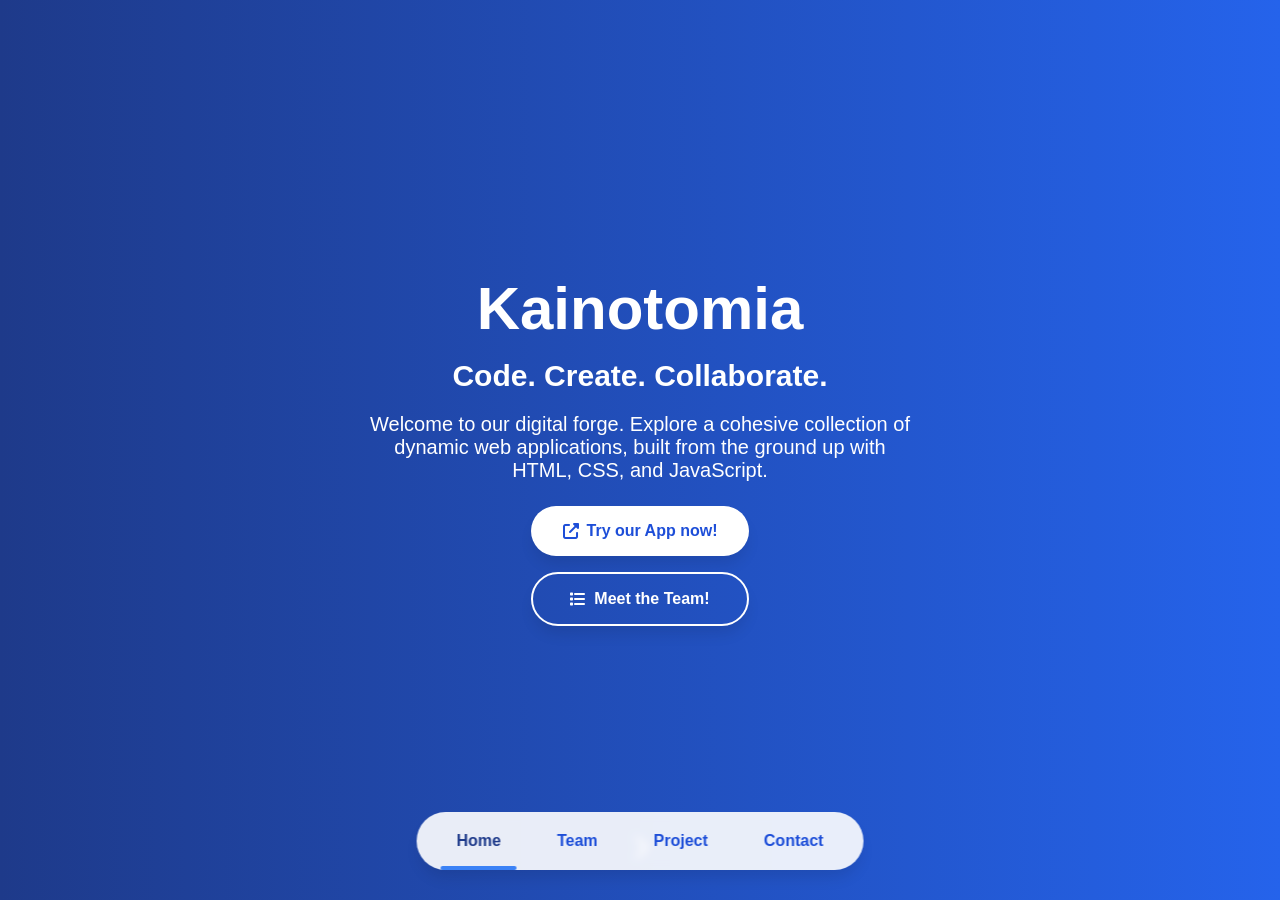
==== index.html @ b5220485 "Add files via upload" ====
<!DOCTYPE html>
<html lang="en">
<head>
  <meta charset="UTF-8">
  <meta name="viewport" content="width=device-width, initial-scale=1.0">
  <title>Currency Converter API - Team Portfolio</title>
  <link rel="stylesheet" href="https://cdnjs.cloudflare.com/ajax/libs/font-awesome/6.4.0/css/all.min.css">
  <link rel="stylesheet" href="style.css">
</head>
<body>
  <nav class="nav">
    <div class="nav-indicator"></div>
    <a href="#about" class="nav-link active">Home</a>
    <a href="#team" class="nav-link">Team</a>
    <a href="#features" class="nav-link">Project</a>
    <a href="#contact" class="nav-link">Contact</a>
  </nav>

  <!-- Horizontal Scroll Container -->
  <div class="horizontal-scroll">
    <!-- Section 1: About API -->
    <section id="about" class="section about-section">
      <div class="container fade-in">
        <h1 class="title">Kainotomia</h1>
        <p class="subtitle">Code. Create. Collaborate.</p>
        <p class="description">Welcome to our digital forge. Explore a cohesive collection of dynamic web applications, built from the ground up with HTML, CSS, and JavaScript.</p>
        <div class="button-group">
          <a href="https://your-api-link.com" target="_blank" class="btn btn-primary">
            <i class="fas fa-external-link-alt"></i> Try our App now!
          </a>
          <a href="#team" class="btn btn-secondary">
            <i class="fas fa-list"></i> Meet the Team!
          </a>
        </div>
      </div>
      <div class="scroll-indicator">
        <i class="fas fa-chevron-right"></i>
      </div>
    </section>

    <!-- Section 2: Team -->
    <section id="team" class="section team-section">
    <div class="container fade-in">
        <h2 class="section-title">Meet Our Team</h2>
        <div class="team-grid">
            <div class="team-card">
                <div class="card-header blue-gradient">
                    <img src="pic.png" alt="Lavieen Alvarez" class="member-photo">
                </div>
                <div class="card-content">
                    <h3 class="member-name">Lavieen Alvarez</h3>
                    <p class="member-role">Project Lead</p>
                    <p class="member-description">Oversaw project development and coordinated team tasks to ensure smooth workflow and timely delivery.</p>
                    <div class="social-links">
                        <a href="https://www.linkedin.com/in/lavieen-alvarez/" target="_blank" class="social-link"><i class="fab fa-linkedin"></i></a>
                        <a href="https://github.com/trbyte" target="_blank" class="social-link"><i class="fab fa-github"></i></a>
                        </div>
                </div>
            </div>

            <div class="team-card">
                <div class="card-header green-gradient">
                    <img src="pic2.png" alt="Alexia Sheen Cabase" class="member-photo">
                </div>
                <div class="card-content">
                    <h3 class="member-name">Alexia Sheen Cabase</h3>
                    <p class="member-role">Backend Developer</p>
                    <p class="member-description">Implemented the APP logic, currency exchange algorithms, and secure database integration.</p>
                    <div class="social-links">
                        <a href="https://www.linkedin.com/in/alexia-sheen-cabase-136a762b5" target="_blank" class="social-link"><i class="fab fa-linkedin"></i></a>
                        <a href="https://github.com/Lex0411" target="_blank" class="social-link"><i class="fab fa-github"></i></a>
                        </div>
                </div>
            </div>

            <div class="team-card">
                <div class="card-header purple-gradient">
                    <img src="valeroso.png" alt="Jesriel Valeroso" class="member-photo">
                </div>
                <div class="card-content">
                    <h3 class="member-name">Jesriel Valeroso</h3>
                    <p class="member-role">Frontend Developer</p>
                    <p class="member-description">Designed intuitive interfaces for seamless user interaction.</p>
                    <div class="social-links">
                        <a href="https://linkedin.com/in/jesriel-valeroso" target="_blank" class="social-link"><i class="fab fa-linkedin"></i></a>
                        <a href="https://github.com/jesriel-valeroso" target="_blank" class="social-link"><i class="fab fa-github"></i></a>
                        </div>
                </div>
            </div>

            <div class="team-card">
                <div class="card-header red-gradient">
                    <img src="pic3.png" alt="Rheciel Ann Berdon" class="member-photo">
                </div>
                <div class="card-content">
                    <h3 class="member-name">Rheciel Ann Berdon</h3>
                    <p class="member-role">Graphic Designer</p>
                    <p class="member-description">Developed design mockups, color schemes, and interface elements to guide the implementation of a cohesive and user-friendly website.</p>
                    <div class="social-links">
                        <a href="https://linkedin.com/in/rheciel-berdon" target="_blank" class="social-link"><i class="fab fa-linkedin"></i></a>
                        <a href="https://github.com/rheciel-berdon" target="_blank" class="social-link"><i class="fab fa-github"></i></a>
                        </div>
                </div>
            </div>
        </div>
    </div>
</section>

    <section id="features" class="section features-section">
      <div class="container fade-in">
        <h2 class="section-title">Project</h2>
        <p class="section-description">Powering your global transactions with precision and ease. Our converter integrates cutting-edge technology for accurate and reliable currency calculations.</p>
        
        <div class="features-grid">
          <div class="feature-card">
            <div class="feature-header">
              <div class="feature-icon blue-bg">
                <i class="fas fa-bolt"></i>
              </div>
              <h3 class="feature-title">Real-Time Exchange Rates</h3>
            </div>
            <p class="feature-description">The application retrieves up-to-date exchange rate data through a reliable public API.</p>
          </div>
          
          <div class="feature-card">
            <div class="feature-header">
              <div class="feature-icon green-bg">
                <i class="fas fa-globe"></i>
              </div>
              <h3 class="feature-title">Multi-Currency Support</h3>
            </div>
            <p class="feature-description">Users can convert between a wide range of international currencies.</p>
          </div>
          
          <div class="feature-card">
            <div class="feature-header">
              <div class="feature-icon purple-bg">
                <i class="fas fa-shield-alt"></i>
              </div>
              <h3 class="feature-title">Bidirectional Conversion</h3>
            </div>
            <p class="feature-description">Provides a convenient swap function to interchange the source and target currencies.</p>
          </div>
          
          <div class="feature-card">
            <div class="feature-header">
              <div class="feature-icon red-bg">
                <i class="fas fa-rocket"></i>
              </div>
              <h3 class="feature-title">Responsive Interface</h3>
            </div>
            <p class="feature-description">Ensures a seamless experience across different screen sizes and devices.</p>
          </div>
        </div>
        
        <div class="cta-section">
          <a href="https://your-api-link.com" class="btn btn-primary">
            <i class="fas fa-paper-plane"></i> Try our App!
          </a>
        </div>
      </div>
    </section>

    <section id="contact" class="section contact-section">
      <div class="container fade-in">
        <h2 class="section-title">Get in Touch</h2>
        <p class="section-description">For inquiries, collaborations, or further information about this project, please feel free to get in touch with us through the contact details provided below.</p>
        
        <div class="contact-grid">
          <div class="contact-card">
            <i class="fas fa-envelope"></i>
            <h3 class="contact-title">Email Us</h3>
            <p class="contact-info">kainotomia@gmail.com</p>
          </div>
          
          <div class="contact-card">
            <i class="fas fa-file-alt"></i>
            <h3 class="contact-title">Documentation</h3>
            <p class="contact-info">View Our Code on Github.</p>
          </div>
          
          <div class="contact-card">
            <i class="fas fa-comments"></i>
            <h3 class="contact-title">Support</h3>
            <p class="contact-info">24/7 developer support</p>
          </div>
        </div>
        
        <div class="button-group">
          <a href="mailto:team@currencyapi.com" class="btn btn-success">
            <i class="fas fa-envelope"></i> Contact Us
          </a>
          <a href="#about" class="btn btn-outline">
            <i class="fas fa-arrow-up"></i> Back to Home
          </a>
        </div>
        
        <div class="footer">
          <p>&copy; Built with HTML, CSS and JavaScript.</p>
        </div>
      </div>
    </section>
  </div>

  <script src="script.js"></script>
</body>
</html>
---- style.css ----
/* styles.css */
:root {
  --blue-50: #eff6ff;
  --blue-100: #dbeafe;
  --blue-500: #3b82f6;
  --blue-600: #2563eb;
  --blue-700: #1d4ed8;
  --blue-900: #1e3a8a;
  --green-500: #10b981;
  --green-600: #059669;
  --green-700: #047857;
  --purple-500: #8b5cf6;
  --purple-600: #7c3aed;
  --purple-700: #6d28d9;
  --red-500: #ef4444;
  --red-600: #dc2626;
  --red-700: #b91c1c;
  --gray-50: #f9fafb;
  --gray-100: #f3f4f6;
  --gray-200: #e5e7eb;
  --gray-600: #4b5563;
  --gray-700: #374151;
  --gray-800: #1f2937;
  --gray-900: #111827;
  --white: #ffffff;
}

* {
  margin: 0;
  padding: 0;
  box-sizing: border-box;
}

html {
  scroll-behavior: smooth;
}

body {
  font-family: 'Segoe UI', Tahoma, Geneva, Verdana, sans-serif;
  background-color: var(--gray-50);
  color: var(--gray-800);
  overflow: hidden;
}

/* Navigation */
.nav {
  position: fixed;
  left: 50%;
  top: auto;
  bottom: 30px;
  transform: translateX(-50%);
  background-color: rgba(255, 255, 255, 0.9);
  backdrop-filter: blur(4px);
  box-shadow: 0 10px 15px -3px rgba(0, 0, 0, 0.1);
  border-radius: 9999px;
  padding: 12px 24px;
  display: flex;
  justify-content: center;
  gap: 24px;
  z-index: 50;
}

.nav-indicator {
  position: absolute;
  bottom: 0;
  left: 0;
  height: 4px;
  background-color: var(--blue-500);
  transition: all 0.3s ease;
  border-radius: 2px;
}

.nav-link {
  color: var(--blue-700);
  font-weight: 600;
  text-decoration: none;
  padding: 8px 16px;
  position: relative;
  transition: color 0.3s;
}

.nav-link:hover {
  color: var(--blue-900);
}

.nav-link.active {
  color: var(--blue-900);
}

/* Horizontal Scroll Container */
.horizontal-scroll {
  width: 100vw;
  height: 100vh;
  overflow-x: auto;
  overflow-y: hidden;
  scroll-snap-type: x mandatory;
  display: flex;
  scrollbar-width: thin;
  scrollbar-color: var(--blue-500) var(--gray-100);
}

.horizontal-scroll::-webkit-scrollbar {
  height: 8px;
}

.horizontal-scroll::-webkit-scrollbar-track {
  background: var(--gray-100);
  border-radius: 10px;
}

.horizontal-scroll::-webkit-scrollbar-thumb {
  background: var(--blue-500);
  border-radius: 10px;
}

/* Sections */
.section {
  width: 100vw;
  height: 100vh;
  flex-shrink: 0;
  scroll-snap-align: start;
  display: flex;
  flex-direction: column;
  justify-content: center;
  align-items: center;
  padding: 40px;
  position: relative;
}

.container {
  max-width: 1200px;
  width: 100%;
}

/* About Section */
.about-section {
  background: linear-gradient(to right, var(--blue-900), var(--blue-600));
  color: var(--white);
  text-align: center;
}

.title {
  font-size: 3.75rem;
  font-weight: 700;
  margin-bottom: 1rem; 
}

.subtitle {
  font-size: 1.5rem;
  font-weight: 700;
  margin-bottom: 1.25rem; 
  max-width: none; 
}

.description {
  font-size: 1.25rem;
  margin-bottom: 1.5rem;
  max-width: none;
  margin-left: auto;
  margin-right: auto;
  max-width: 550px; 
}

.button-group {
  display: flex;
  flex-direction: column;
  gap: 16px;
  justify-content: center;
  margin-top: 0.625rem; 
}

.btn {
  display: inline-flex;
  align-items: center;
  justify-content: center;
  padding: 16px 32px;
  border-radius: 9999px;
  font-weight: 600;
  text-decoration: none;
  transition: all 0.3s;
  box-shadow: 0 10px 15px -3px rgba(0, 0, 0, 0.1);
}

.btn i {
  margin-right: 8px;
}

.btn-primary {
  background-color: var(--white);
  color: var(--blue-700);
}

.btn-primary:hover {
  background-color: var(--gray-100);
  box-shadow: 0 20px 25px -5px rgba(0, 0, 0, 0.1);
}

.btn-secondary {
  border: 2px solid var(--white);
  color: var(--white);
}

.btn-secondary:hover {
  background-color: var(--white);
  color: var(--blue-700);
}

.btn-success {
  background-color: var(--green-600);
  color: var(--white);
}

.btn-success:hover {
  background-color: var(--green-700);
  box-shadow: 0 20px 25px -5px rgba(0, 0, 0, 0.1);
}

.btn-outline {
  border: 2px solid var(--white);
  color: var(--white);
}

.btn-outline:hover {
  background-color: var(--white);
  color: var(--gray-900);
}

.scroll-indicator {
  position: absolute;
  bottom: 40px;
  left: 50%;
  transform: translateX(-50%);
  animation: bounce 2s infinite;
}

.scroll-indicator i {
  color: var(--white);
  font-size: 1.5rem;
}

@keyframes bounce {
  0%, 20%, 50%, 80%, 100% {
    transform: translateX(-50%) translateY(0);
  }
  40% {
    transform: translateX(-50%) translateY(-10px);
  }
  60% {
    transform: translateX(-50%) translateY(-5px);
  }
}

/* Team Section */
.team-section {
  background: linear-gradient(to bottom right, var(--gray-100), var(--gray-200));
}

.section-title {
  font-size: 2.25rem;
  font-weight: 700;
  text-align: center;
  margin-bottom: 48px;
}

.team-grid {
  display: grid;
  gap: 32px;
  /* CHANGE: Use a more flexible grid for small screens */
  grid-template-columns: repeat(auto-fit, minmax(280px, 1fr));
  justify-content: center; /* Center cards horizontally if they don't fill the space */
  max-width: 1200px; /* Optional: Constrain the grid width */
  margin-left: auto; /* Centers the team grid container */
  margin-right: auto; /* Centers the team grid container */
}

.team-card {
  background-color: var(--white);
  border-radius: 1rem;
  box-shadow: 0 10px 15px -3px rgba(0, 0, 0, 0.1);
  overflow: hidden;
  transition: all 0.3s;
  transform: translateY(0);
}

.team-card:hover {
  box-shadow: 0 25px 50px -12px rgba(0, 0, 0, 0.25);
  transform: translateY(-8px);
}

.card-header {
  height: 12rem;
  display: flex;
  align-items: center;
  justify-content: center;
}

.blue-gradient {
  background: linear-gradient(to right, var(--blue-500), var(--blue-700));
}

.green-gradient {
  background: linear-gradient(to right, var(--green-500), var(--green-700));
}

.purple-gradient {
  background: linear-gradient(to right, var(--purple-500), var(--purple-700));
}

.red-gradient {
  background: linear-gradient(to right, var(--red-500), var(--red-700));
}

.member-photo {
  width: 150px; 
  height: 150px;
  border-radius: 50%; 
  object-fit: cover; 
  border: 4px solid var(--white); 
}

.card-content {
  padding: 24px;
  /* START Change: Make card content a flex container */
  display: flex; 
  flex-direction: column;
  /* END Change */
}

.member-name {
  font-size: 1.25rem;
  font-weight: 700;
  margin-bottom: 4px;
}

.member-role {
  color: var(--blue-600);
  font-weight: 500;
  margin-bottom: 12px;
}

.member-description {
  color: var(--gray-600);
  margin-bottom: 16px;
}

.social-links {
  display: flex;
  gap: 12px;
  /* CHANGE: Push the links to the bottom of the content area */
  margin-top: auto; 
  padding-top: 16px; /* Add some space above the links */
  /* Remove old margin-top: 16px; */
  /* margin-top: 16px; */
}

.social-link {
  color: var(--blue-500);
  text-decoration: none;
  font-size: 1.125rem;
}

.social-link:hover {
  color: var(--blue-700);
}

.social-links .fa-github {
  color: var(--gray-700);
}

.social-links .fa-github:hover {
  color: var(--gray-900);
}

/* Ensure the LinkedIn icon uses the blue color */
.social-links .fa-linkedin {
  color: var(--blue-500);
}

.social-links .fa-linkedin:hover {
  color: var(--blue-700);
}

/* Features Section */
.features-section {
  background: linear-gradient(to bottom right, var(--gray-50), var(--blue-50));
}

#features .container {
    margin-top: -60px;
}

.section-description {
  font-size: 1.125rem;
  text-align: center;
  color: var(--gray-600);
  margin-bottom: 48px;
  max-width: 42rem;
  margin-left: auto;
  margin-right: auto;
}

.features-grid {
  display: grid;
  gap: 32px;
  grid-template-columns: repeat(1, 1fr);
}

.feature-card {
  background-color: var(--white);
  padding: 24px;
  border-radius: 1rem;
  box-shadow: 0 10px 15px -3px rgba(0, 0, 0, 0.1);
  transition: all 0.3s;
}

.feature-card:hover {
  box-shadow: 0 20px 25px -5px rgba(0, 0, 0, 0.1);
}

.feature-header {
  display: flex;
  align-items: center;
  margin-bottom: 16px;
}

.feature-icon {
  padding: 12px;
  border-radius: 9999px;
  margin-right: 16px;
}

.blue-bg {
  background-color: var(--blue-100);
}

.blue-bg i {
  color: var(--blue-600);
}

.green-bg {
  background-color: var(--green-100);
}

.green-bg i {
  color: var(--green-600);
}

.purple-bg {
  background-color: var(--purple-100);
}

.purple-bg i {
  color: var(--purple-600);
}

.red-bg {
  background-color: var(--red-100);
}

.red-bg i {
  color: var(--red-600);
}

.feature-title {
  font-size: 1.25rem;
  font-weight: 700;
}

.feature-description {
  color: var(--gray-600);
}

.cta-section {
  margin-top: 48px;
  text-align: center;
}

/* Contact Section */
.contact-section {
  background: linear-gradient(to right, var(--gray-900), var(--gray-700));
  color: var(--white);
  text-align: center;
}

.contact-grid {
  display: grid;
  gap: 32px;
  grid-template-columns: repeat(1, 1fr);
  margin-bottom: 48px;
}

.contact-card {
  background-color: rgba(255, 255, 255, 0.1);
  padding: 24px;
  border-radius: 1rem;
  backdrop-filter: blur(4px);
}

.contact-card i {
  font-size: 1.875rem;
  margin-bottom: 16px;
}

.contact-card:nth-child(1) i {
  color: var(--blue-400);
}

.contact-card:nth-child(2) i {
  color: var(--green-400);
}

.contact-card:nth-child(3) i {
  color: var(--purple-400);
}

.contact-title {
  font-size: 1.25rem;
  font-weight: 700;
  margin-bottom: 8px;
}

.contact-info {
  color: var(--blue-200);
}

.contact-card:nth-child(2) .contact-info {
  color: var(--green-200);
}

.contact-card:nth-child(3) .contact-info {
  color: var(--purple-200);
}

.footer {
  margin-top: 48px;
  padding-top: 24px;
  border-top: 1px solid var(--gray-600);
}

.footer p {
  color: var(--gray-400);
}

/* Fade-in animation */
.fade-in {
  opacity: 0;
  transform: translateY(20px);
  transition: opacity 0.6s ease, transform 0.6s ease;
}

.fade-in.visible {
  opacity: 1;
  transform: translateY(0);
}

/* Responsive Design */
  @media (min-width: 1024px) {
  .team-grid {
    grid-template-columns: repeat(4, 1fr);
  }
  .title {
    font-size: 3.75rem;
  }
  .subtitle {
    font-size: 1.875rem;
  }

  .features-grid {
    grid-template-columns: repeat(2, 1fr);
  }
  
  .contact-grid {
    grid-template-columns: repeat(3, 1fr);
  }
}

@media (min-width: 1024px) {

    .button-group {
        margin-left: auto;
        margin-right: auto;
        max-width: fit-content;
    }
}
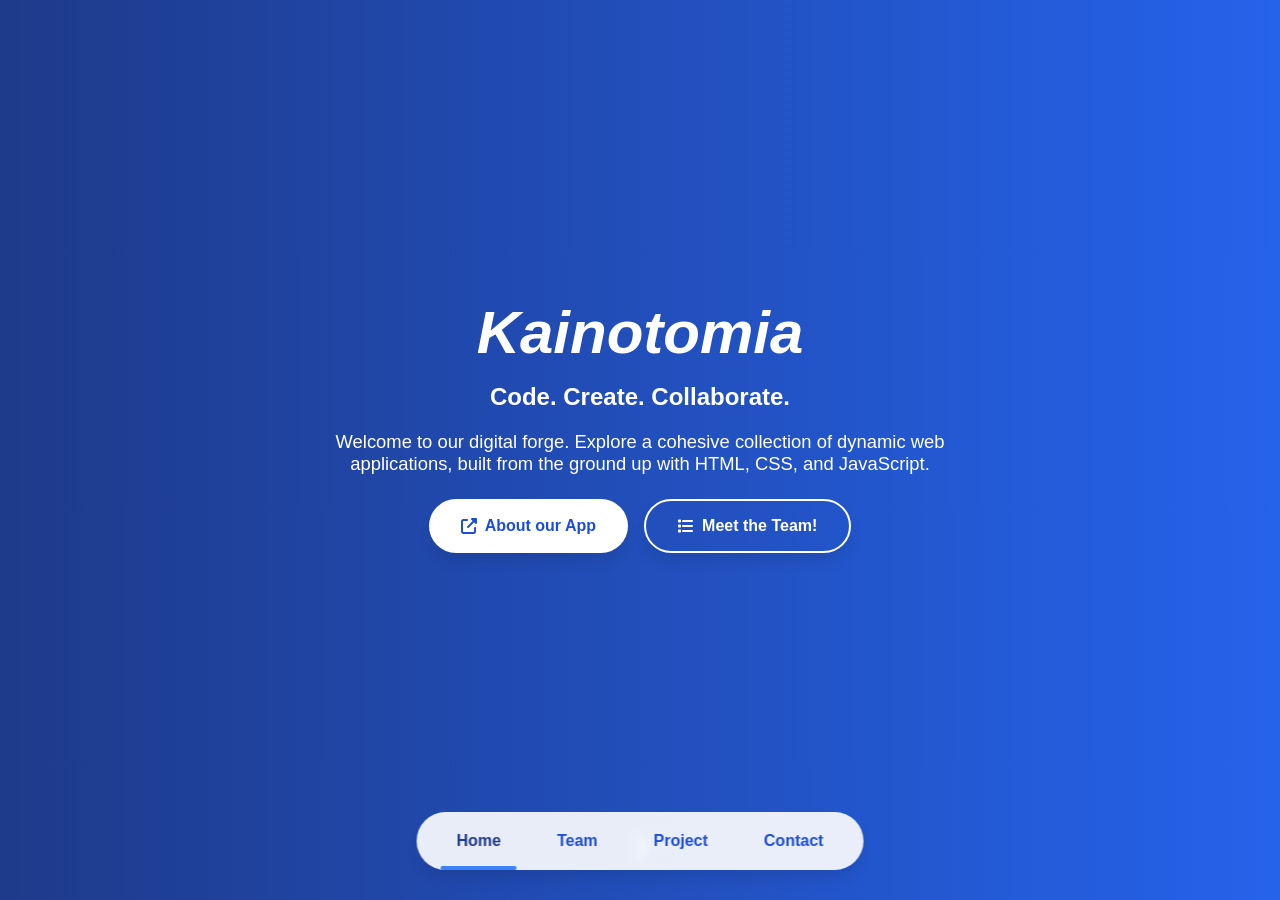
==== commit 22f1a6a1: "Rename portfolio.html to index.html for github page testing" ====
--- a/index.html
+++ b/index.html
@@ -1,207 +1,203 @@
-<!DOCTYPE html>
-<html lang="en">
-<head>
-  <meta charset="UTF-8">
-  <meta name="viewport" content="width=device-width, initial-scale=1.0">
-  <title>Currency Converter API - Team Portfolio</title>
-  <link rel="stylesheet" href="https://cdnjs.cloudflare.com/ajax/libs/font-awesome/6.4.0/css/all.min.css">
-  <link rel="stylesheet" href="style.css">
-</head>
-<body>
-  <nav class="nav">
-    <div class="nav-indicator"></div>
-    <a href="#about" class="nav-link active">Home</a>
-    <a href="#team" class="nav-link">Team</a>
-    <a href="#features" class="nav-link">Project</a>
-    <a href="#contact" class="nav-link">Contact</a>
-  </nav>
-
-  <!-- Horizontal Scroll Container -->
-  <div class="horizontal-scroll">
-    <!-- Section 1: About API -->
-    <section id="about" class="section about-section">
-      <div class="container fade-in">
-        <h1 class="title">Kainotomia</h1>
-        <p class="subtitle">Code. Create. Collaborate.</p>
-        <p class="description">Welcome to our digital forge. Explore a cohesive collection of dynamic web applications, built from the ground up with HTML, CSS, and JavaScript.</p>
-        <div class="button-group">
-          <a href="https://your-api-link.com" target="_blank" class="btn btn-primary">
-            <i class="fas fa-external-link-alt"></i> Try our App now!
-          </a>
-          <a href="#team" class="btn btn-secondary">
-            <i class="fas fa-list"></i> Meet the Team!
-          </a>
-        </div>
-      </div>
-      <div class="scroll-indicator">
-        <i class="fas fa-chevron-right"></i>
-      </div>
-    </section>
-
-    <!-- Section 2: Team -->
-    <section id="team" class="section team-section">
-    <div class="container fade-in">
-        <h2 class="section-title">Meet Our Team</h2>
-        <div class="team-grid">
-            <div class="team-card">
-                <div class="card-header blue-gradient">
-                    <img src="pic.png" alt="Lavieen Alvarez" class="member-photo">
-                </div>
-                <div class="card-content">
-                    <h3 class="member-name">Lavieen Alvarez</h3>
-                    <p class="member-role">Project Lead</p>
-                    <p class="member-description">Oversaw project development and coordinated team tasks to ensure smooth workflow and timely delivery.</p>
-                    <div class="social-links">
-                        <a href="https://www.linkedin.com/in/lavieen-alvarez/" target="_blank" class="social-link"><i class="fab fa-linkedin"></i></a>
-                        <a href="https://github.com/trbyte" target="_blank" class="social-link"><i class="fab fa-github"></i></a>
-                        </div>
-                </div>
-            </div>
-
-            <div class="team-card">
-                <div class="card-header green-gradient">
-                    <img src="pic2.png" alt="Alexia Sheen Cabase" class="member-photo">
-                </div>
-                <div class="card-content">
-                    <h3 class="member-name">Alexia Sheen Cabase</h3>
-                    <p class="member-role">Backend Developer</p>
-                    <p class="member-description">Implemented the APP logic, currency exchange algorithms, and secure database integration.</p>
-                    <div class="social-links">
-                        <a href="https://www.linkedin.com/in/alexia-sheen-cabase-136a762b5" target="_blank" class="social-link"><i class="fab fa-linkedin"></i></a>
-                        <a href="https://github.com/Lex0411" target="_blank" class="social-link"><i class="fab fa-github"></i></a>
-                        </div>
-                </div>
-            </div>
-
-            <div class="team-card">
-                <div class="card-header purple-gradient">
-                    <img src="valeroso.png" alt="Jesriel Valeroso" class="member-photo">
-                </div>
-                <div class="card-content">
-                    <h3 class="member-name">Jesriel Valeroso</h3>
-                    <p class="member-role">Frontend Developer</p>
-                    <p class="member-description">Designed intuitive interfaces for seamless user interaction.</p>
-                    <div class="social-links">
-                        <a href="https://linkedin.com/in/jesriel-valeroso" target="_blank" class="social-link"><i class="fab fa-linkedin"></i></a>
-                        <a href="https://github.com/jesriel-valeroso" target="_blank" class="social-link"><i class="fab fa-github"></i></a>
-                        </div>
-                </div>
-            </div>
-
-            <div class="team-card">
-                <div class="card-header red-gradient">
-                    <img src="pic3.png" alt="Rheciel Ann Berdon" class="member-photo">
-                </div>
-                <div class="card-content">
-                    <h3 class="member-name">Rheciel Ann Berdon</h3>
-                    <p class="member-role">Graphic Designer</p>
-                    <p class="member-description">Developed design mockups, color schemes, and interface elements to guide the implementation of a cohesive and user-friendly website.</p>
-                    <div class="social-links">
-                        <a href="https://linkedin.com/in/rheciel-berdon" target="_blank" class="social-link"><i class="fab fa-linkedin"></i></a>
-                        <a href="https://github.com/rheciel-berdon" target="_blank" class="social-link"><i class="fab fa-github"></i></a>
-                        </div>
-                </div>
-            </div>
-        </div>
-    </div>
-</section>
-
-    <section id="features" class="section features-section">
-      <div class="container fade-in">
-        <h2 class="section-title">Project</h2>
-        <p class="section-description">Powering your global transactions with precision and ease. Our converter integrates cutting-edge technology for accurate and reliable currency calculations.</p>
-        
-        <div class="features-grid">
-          <div class="feature-card">
-            <div class="feature-header">
-              <div class="feature-icon blue-bg">
-                <i class="fas fa-bolt"></i>
-              </div>
-              <h3 class="feature-title">Real-Time Exchange Rates</h3>
-            </div>
-            <p class="feature-description">The application retrieves up-to-date exchange rate data through a reliable public API.</p>
-          </div>
-          
-          <div class="feature-card">
-            <div class="feature-header">
-              <div class="feature-icon green-bg">
-                <i class="fas fa-globe"></i>
-              </div>
-              <h3 class="feature-title">Multi-Currency Support</h3>
-            </div>
-            <p class="feature-description">Users can convert between a wide range of international currencies.</p>
-          </div>
-          
-          <div class="feature-card">
-            <div class="feature-header">
-              <div class="feature-icon purple-bg">
-                <i class="fas fa-shield-alt"></i>
-              </div>
-              <h3 class="feature-title">Bidirectional Conversion</h3>
-            </div>
-            <p class="feature-description">Provides a convenient swap function to interchange the source and target currencies.</p>
-          </div>
-          
-          <div class="feature-card">
-            <div class="feature-header">
-              <div class="feature-icon red-bg">
-                <i class="fas fa-rocket"></i>
-              </div>
-              <h3 class="feature-title">Responsive Interface</h3>
-            </div>
-            <p class="feature-description">Ensures a seamless experience across different screen sizes and devices.</p>
-          </div>
-        </div>
-        
-        <div class="cta-section">
-          <a href="https://your-api-link.com" class="btn btn-primary">
-            <i class="fas fa-paper-plane"></i> Try our App!
-          </a>
-        </div>
-      </div>
-    </section>
-
-    <section id="contact" class="section contact-section">
-      <div class="container fade-in">
-        <h2 class="section-title">Get in Touch</h2>
-        <p class="section-description">For inquiries, collaborations, or further information about this project, please feel free to get in touch with us through the contact details provided below.</p>
-        
-        <div class="contact-grid">
-          <div class="contact-card">
-            <i class="fas fa-envelope"></i>
-            <h3 class="contact-title">Email Us</h3>
-            <p class="contact-info">kainotomia@gmail.com</p>
-          </div>
-          
-          <div class="contact-card">
-            <i class="fas fa-file-alt"></i>
-            <h3 class="contact-title">Documentation</h3>
-            <p class="contact-info">View Our Code on Github.</p>
-          </div>
-          
-          <div class="contact-card">
-            <i class="fas fa-comments"></i>
-            <h3 class="contact-title">Support</h3>
-            <p class="contact-info">24/7 developer support</p>
-          </div>
-        </div>
-        
-        <div class="button-group">
-          <a href="mailto:team@currencyapi.com" class="btn btn-success">
-            <i class="fas fa-envelope"></i> Contact Us
-          </a>
-          <a href="#about" class="btn btn-outline">
-            <i class="fas fa-arrow-up"></i> Back to Home
-          </a>
-        </div>
-        
-        <div class="footer">
-          <p>&copy; Built with HTML, CSS and JavaScript.</p>
-        </div>
-      </div>
-    </section>
-  </div>
-
-  <script src="script.js"></script>
-</body>
-</html>+<!DOCTYPE html>
+<html lang="en">
+<head>
+    <meta charset="UTF-8">
+    <meta name="viewport" content="width=device-width, initial-scale=1.0">
+    <title>Currency Converter API - Team Portfolio</title>
+    <link rel="stylesheet" href="https://cdnjs.cloudflare.com/ajax/libs/font-awesome/6.4.0/css/all.min.css">
+    <link rel="stylesheet" href="src/portfolio.css">
+    <script src="src/portfolio.js" defer></script>
+</head>
+<body>
+    <nav class="nav">
+      <div class="nav-indicator"></div>
+      <a href="#about" class="nav-link active">Home</a>
+      <a href="#team" class="nav-link">Team</a>
+      <a href="#features" class="nav-link">Project</a>
+      <a href="#contact" class="nav-link">Contact</a>
+    </nav>
+
+    <div class="horizontal-scroll">
+      <section id="about" class="section about-section">
+        <div class="container fade-in">
+          <h1 class="title"><i>Kainotomia</i></h1>
+          <p class="subtitle">Code. Create. Collaborate.</p>
+          <p class="description">Welcome to our digital forge. Explore a cohesive collection of dynamic web applications, built from the ground up with HTML, CSS, and JavaScript.</p>
+          <div class="button-group">
+            <a href="#features" class="btn btn-primary">
+              <i class="fas fa-external-link-alt"></i> About our App
+            </a>
+            <a href="#team" class="btn btn-secondary">
+              <i class="fas fa-list"></i> Meet the Team!
+            </a>
+          </div>
+        </div>
+        <div class="scroll-indicator">
+          <i class="fas fa-chevron-right"></i>
+        </div>
+      </section>
+
+      <section id="team" class="section team-section">
+        <div class="container fade-in">
+          <h2 class="section-title">Meet Our Team</h2>
+          <div class="team-grid">
+              <div class="team-card">
+                  <div class="card-header blue-gradient">
+                      <img src="assets/alvarez.jpg" alt="Lavieen Alvarez" class="member-photo">
+                  </div>
+                  <div class="card-content">
+                      <h3 class="member-name">Lavieen Alvarez</h3>
+                      <p class="member-role">Project Lead & UI Developer</p>
+                      <p class="member-description">Oversaw project development and coordinated team workflow to ensure timely delivery while designing intuitive user interfaces.</p>
+                      <div class="social-links">
+                          <a href="https://www.linkedin.com/in/lavieen-alvarez/" target="_blank" class="social-link"><i class="fab fa-linkedin"></i></a>
+                          <a href="https://github.com/trbyte" target="_blank" class="social-link"><i class="fab fa-github"></i></a>
+                          </div>
+                  </div>
+              </div>
+
+              <div class="team-card">
+                  <div class="card-header green-gradient">
+                      <img src="assets/cabase.jpg" alt="Alexia Sheen Cabase" class="member-photo">
+                  </div>
+                  <div class="card-content">
+                      <h3 class="member-name">Alexia Sheen Cabase</h3>
+                      <p class="member-role">Backend Developer</p>
+                      <p class="member-description">Implemented application logic, currency exchange algorithms, and secure database integration.</p>
+                      <div class="social-links">
+                          <a href="https://www.linkedin.com/in/alexia-sheen-cabase-136a762b5" target="_blank" class="social-link"><i class="fab fa-linkedin"></i></a>
+                          <a href="https://github.com/Lex0411" target="_blank" class="social-link"><i class="fab fa-github"></i></a>
+                          </div>
+                  </div>
+              </div>
+
+              <div class="team-card">
+                  <div class="card-header purple-gradient">
+                      <img src="assets/valeroso.png" alt="Jesriel Valeroso" class="member-photo">
+                  </div>
+                  <div class="card-content">
+                      <h3 class="member-name">Jesriel Valeroso</h3>
+                      <p class="member-role">Frontend Developer</p>
+                      <p class="member-description">Designed and developed intuitive interfaces for seamless user interaction and experience.</p>
+                      <div class="social-links">
+                          <a href="https://linkedin.com/in/jesriel-valeroso" target="_blank" class="social-link"><i class="fab fa-linkedin"></i></a>
+                          <a href="https://github.com/jesriel-valeroso" target="_blank" class="social-link"><i class="fab fa-github"></i></a>
+                          </div>
+                  </div>
+              </div>
+
+              <div class="team-card">
+                  <div class="card-header red-gradient">
+                      <img src="assets/berdon.jpg" alt="Rheciel Ann Berdon" class="member-photo">
+                  </div>
+                  <div class="card-content">
+                      <h3 class="member-name">Rheciel Ann Berdon</h3>
+                      <p class="member-role">QA Tester & Documentation</p>
+                      <p class="member-description">Responsible for project documentation, quality testing, and ensuring our application is user-ready.</p>
+                      <div class="social-links">
+                          <a href="https://linkedin.com/in/rheciel-berdon" target="_blank" class="social-link"><i class="fab fa-linkedin"></i></a>
+                          <a href="https://github.com/rheciel14" target="_blank" class="social-link"><i class="fab fa-github"></i></a>
+                          </div>
+                  </div>
+              </div>
+          </div>
+        </div>
+      </section>
+
+      <section id="features" class="section features-section">
+        <div class="container fade-in">
+          <h2 class="section-title">Project</h2>
+          <p class="section-description">Powering your global transactions with precision and ease. Our converter integrates cutting-edge technology for accurate and reliable currency calculations.</p>
+          
+          <div class="features-grid">
+            <div class="feature-card">
+              <div class="feature-header">
+                <div class="feature-icon blue-bg">
+                  <i class="fas fa-chart-line"></i>
+                </div>
+                <h3 class="feature-title">Real-Time Exchange Rates</h3>
+              </div>
+              <p class="feature-description">The application retrieves up-to-date exchange rate data through a reliable public API.</p>
+            </div>
+            
+            <div class="feature-card">
+              <div class="feature-header">
+                <div class="feature-icon green-bg">
+                  <i class="fas fa-coins"></i>
+                </div>
+                <h3 class="feature-title">Multi-Currency Support</h3>
+              </div>
+              <p class="feature-description">Users can convert between a wide range of international currencies.</p>
+            </div>
+            
+            <div class="feature-card">
+              <div class="feature-header">
+                <div class="feature-icon purple-bg">
+                  <i class="fas fa-exchange-alt"></i>
+                </div>
+                <h3 class="feature-title">Bidirectional Conversion</h3>
+              </div>
+              <p class="feature-description">Provides a convenient swap function to interchange the source and target currencies.</p>
+            </div>
+            
+            <div class="feature-card">
+              <div class="feature-header">
+                <div class="feature-icon red-bg">
+                  <i class="fas fa-mobile-alt"></i>
+                </div>
+                <h3 class="feature-title">Responsive Interface</h3>
+              </div>
+              <p class="feature-description">Ensures a seamless experience across different screen sizes and devices.</p>
+            </div>
+          </div>
+          
+          <div class="cta-section">
+            <a href="app.html" class="btn btn-primary">
+              <i class="fas fa-paper-plane"></i> Try our App!
+            </a>
+          </div>
+        </div>
+      </section>
+
+      <section id="contact" class="section contact-section">
+        <div class="container fade-in">
+          <h2 class="section-title">Get in Touch</h2>
+          <p class="section-description">For inquiries, collaborations, or further information about this project, please feel free to get in touch with us through the contact details provided below.</p>
+          
+          <div class="contact-grid">
+            <div class="contact-card">
+              <i class="fas fa-envelope"></i>
+              <h3 class="contact-title">Email Us</h3>
+              <p class="contact-info">kainotomia@gmail.com</p>
+            </div>
+            
+            <a href="https://github.com/trbyte/IT110-group-project" target="_blank" class="contact-card">
+              <i class="fas fa-file-alt"></i>
+              <h3 class="contact-title">Documentation</h3>
+              <p class="contact-info">View Our Code on Github.</p>
+            </a>
+            
+            <div class="contact-card">
+              <i class="fas fa-comments"></i>
+              <h3 class="contact-title">Support</h3>
+              <p class="contact-info">24/7 developer support</p>
+            </div>
+          </div>
+          
+          <div class="button-group">
+            <a href="mailto:kainotomia@gmail.com" class="btn btn-success">
+              <i class="fas fa-envelope"></i> Contact Us
+            </a>
+            <a href="#about" class="btn btn-outline">
+              <i class="fas fa-arrow-up"></i> Back to Home
+            </a>
+          </div>
+          
+          <div class="footer">
+            <p>&copy; Built with HTML, CSS and JavaScript.</p>
+          </div>
+        </div>
+      </section>
+    </div>
+</body>
+</html>
--- a/src/portfolio.css
+++ b/src/portfolio.css
@@ -0,0 +1,609 @@
+:root {
+  --blue-100: #dbeafe;
+  --blue-500: #3b82f6;
+  --blue-600: #2563eb;
+  --blue-700: #1d4ed8;
+  --blue-900: #1e3a8a;
+  --green-100: #dcfce7;
+  --green-500: #10b981;
+  --green-600: #059669;
+  --green-700: #047857;
+  --purple-100: #f3e8ff;
+  --purple-500: #8b5cf6;
+  --purple-600: #7c3aed;
+  --purple-700: #6d28d9;
+  --red-100: #fee2e2;
+  --red-500: #ef4444;
+  --red-600: #dc2626;
+  --red-700: #b91c1c;
+  --gray-50: #f9fafb;
+  --gray-100: #f3f4f6;
+  --gray-200: #e5e7eb;
+  --gray-600: #4b5563;
+  --gray-700: #374151;
+  --gray-800: #1f2937;
+  --gray-900: #111827;
+  --white: #ffffff;
+}
+
+* {
+  margin: 0;
+  padding: 0;
+  box-sizing: border-box;
+}
+
+html {
+  scroll-behavior: smooth;
+}
+
+body {
+  font-family: 'Segoe UI', Tahoma, Geneva, Verdana, sans-serif;
+  background-color: var(--gray-50);
+  color: var(--gray-800);
+  overflow: hidden;
+}
+
+/* Navigation */
+.nav {
+  position: fixed;
+  left: 50%;
+  top: auto;
+  bottom: 30px;
+  transform: translateX(-50%);
+  background-color: rgba(255, 255, 255, 0.9);
+  backdrop-filter: blur(4px);
+  box-shadow: 0 10px 15px -3px rgba(0, 0, 0, 0.1);
+  border-radius: 9999px;
+  padding: 12px 24px;
+  display: flex;
+  justify-content: center;
+  gap: 24px;
+  z-index: 50;
+}
+
+.nav-indicator {
+  position: absolute;
+  bottom: 0;
+  left: 0;
+  height: 4px;
+  background-color: var(--blue-500);
+  transition: all 0.3s ease;
+  border-radius: 2px;
+}
+
+.nav-link {
+  color: var(--blue-700);
+  font-weight: 600;
+  text-decoration: none;
+  padding: 8px 16px;
+  position: relative;
+  transition: color 0.3s;
+}
+
+.nav-link:hover {
+  color: var(--blue-900);
+}
+
+.nav-link.active {
+  color: var(--blue-900);
+}
+
+/* Horizontal Scroll Container */
+.horizontal-scroll {
+  width: 100vw;
+  height: 100vh;
+  overflow-x: auto;
+  overflow-y: hidden;
+  scroll-snap-type: x mandatory;
+  display: flex;
+  scrollbar-width: thin;
+  scrollbar-color: var(--blue-500) var(--gray-100);
+}
+
+.horizontal-scroll::-webkit-scrollbar {
+  height: 8px;
+}
+
+.horizontal-scroll::-webkit-scrollbar-track {
+  background: var(--gray-100);
+  border-radius: 10px;
+}
+
+.horizontal-scroll::-webkit-scrollbar-thumb {
+  background: var(--blue-500);
+  border-radius: 10px;
+}
+
+/* Sections */
+.section {
+  width: 100vw;
+  height: 100vh;
+  flex-shrink: 0;
+  scroll-snap-align: start;
+  display: flex;
+  flex-direction: column;
+  justify-content: center;
+  align-items: center;
+  padding: 40px;
+  position: relative;
+}
+
+.container {
+  max-width: 1200px;
+  width: 100%;
+}
+
+/* About Section */
+.about-section {
+  background: linear-gradient(to right, var(--blue-900), var(--blue-600));
+  color: var(--white);
+  text-align: center;
+}
+
+.about-section .container { 
+  margin-top: -50px;
+}
+
+.title {
+  font-size: 3.75rem;
+  font-weight: 700;
+  margin-bottom: 1rem; 
+}
+
+.subtitle {
+  font-size: 1.30rem;
+  font-weight: 700;
+  margin-bottom: 1.25rem; 
+}
+
+.description {
+  font-size: 1.15rem;
+  margin-bottom: 1.5rem;
+  max-width: 700px;
+  margin-left: auto;
+  margin-right: auto;
+}
+
+.button-group {
+  display: flex;
+  flex-direction: row;
+  gap: 16px;
+  justify-content: center;
+  margin-top: 0.625rem; 
+}
+
+.btn {
+  display: inline-flex;
+  align-items: center;
+  justify-content: center;
+  padding: 16px 32px;
+  border-radius: 9999px;
+  font-weight: 600;
+  text-decoration: none;
+  transition: all 0.3s;
+  box-shadow: 0 10px 15px -3px rgba(0, 0, 0, 0.1);
+}
+
+.btn i {
+  margin-right: 8px;
+}
+
+.btn-primary {
+  background-color: var(--white);
+  color: var(--blue-700);
+}
+
+.btn-primary:hover {
+  background-color: var(--gray-100);
+  box-shadow: 0 20px 25px -5px rgba(0, 0, 0, 0.1);
+}
+
+.btn-secondary {
+  border: 2px solid var(--white);
+  color: var(--white);
+}
+
+.btn-secondary:hover {
+  background-color: var(--white);
+  color: var(--blue-700);
+}
+
+.btn-success {
+  background-color: var(--green-600);
+  color: var(--white);
+}
+
+.btn-success:hover {
+  background-color: var(--green-700);
+  box-shadow: 0 20px 25px -5px rgba(0, 0, 0, 0.1);
+}
+
+.btn-outline {
+  border: 2px solid var(--white);
+  color: var(--white);
+}
+
+.btn-outline:hover {
+  background-color: var(--white);
+  color: var(--gray-900);
+}
+
+.scroll-indicator {
+  position: absolute;
+  bottom: 40px;
+  left: 50%;
+  transform: translateX(-50%);
+  animation: bounce 2s infinite;
+}
+
+.scroll-indicator i {
+  color: var(--white);
+  font-size: 1.5rem;
+}
+
+@keyframes bounce {
+  0%, 20%, 50%, 80%, 100% {
+    transform: translateX(-50%) translateY(0);
+  }
+  40% {
+    transform: translateX(-50%) translateY(-10px);
+  }
+  60% {
+    transform: translateX(-50%) translateY(-5px);
+  }
+}
+
+/* Team Section */
+.team-section {
+  background: linear-gradient(to bottom right, var(--gray-100), var(--gray-200));
+}
+
+.team-section .container {
+  margin-top: -50px;
+}
+
+.section-title {
+  font-size: 2.25rem;
+  font-weight: 700;
+  text-align: center;
+  margin-bottom: 24px;
+}
+
+.team-grid {
+  display: grid;
+  gap: 32px;
+  grid-template-columns: repeat(auto-fit, minmax(280px, 1fr));
+  margin-top: 40px;
+}
+
+.team-card {
+  background-color: var(--white);
+  border-radius: 1rem;
+  box-shadow: 0 10px 15px -3px rgba(0, 0, 0, 0.1);
+  overflow: hidden;
+  transition: all 0.3s;
+  transform: translateY(0);
+  display: flex;
+  flex-direction: column;
+  height: 100%;
+}
+
+.team-card:hover {
+  box-shadow: 0 25px 50px -12px rgba(0, 0, 0, 0.25);
+  transform: translateY(-8px);
+}
+
+.card-header {
+  height: 12rem;
+  display: flex;
+  align-items: center;
+  justify-content: center;
+}
+
+.blue-gradient {
+  background: linear-gradient(to right, var(--blue-500), var(--blue-700));
+}
+
+.green-gradient {
+  background: linear-gradient(to right, var(--green-500), var(--green-700));
+}
+
+.purple-gradient {
+  background: linear-gradient(to right, var(--purple-500), var(--purple-700));
+}
+
+.red-gradient {
+  background: linear-gradient(to right, var(--red-500), var(--red-700));
+}
+
+.member-photo {
+  width: 150px; 
+  height: 150px;
+  border-radius: 50%; 
+  object-fit: cover; 
+  border: 4px solid var(--white); 
+}
+
+.card-content {
+  padding: 24px;
+  display: flex; 
+  flex-direction: column;
+  flex-grow: 1;
+}
+
+.member-name {
+  font-size: 1.25rem;
+  font-weight: 700;
+  margin-bottom: 4px;
+}
+
+.member-role {
+  color: var(--blue-600);
+  font-weight: 500;
+  margin-bottom: 12px;
+}
+
+.member-description {
+  color: var(--gray-600);
+  margin-bottom: 16px;
+  flex-grow: 1;
+  min-height: 4.5rem;
+}
+
+.social-links {
+  display: flex;
+  gap: 12px;
+  margin-top: auto; 
+  padding-top: 16px; 
+}
+
+.social-link {
+  color: var(--blue-500);
+  text-decoration: none;
+  font-size: 1.125rem;
+}
+
+.social-link:hover {
+  color: var(--blue-700);
+}
+
+.social-links .fa-github {
+  color: var(--gray-700);
+}
+
+.social-links .fa-github:hover {
+  color: var(--gray-900);
+}
+
+.social-links .fa-linkedin {
+  color: var(--blue-500);
+}
+
+.social-links .fa-linkedin:hover {
+  color: var(--blue-700);
+}
+
+/* Features Section */
+.features-section {
+  background: linear-gradient(to bottom right, var(--gray-50), var(--blue-50));
+}
+
+#features .container {
+    margin-top: -40px;
+}
+
+.section-description {
+  font-size: 1.125rem;
+  text-align: center;
+  color: var(--gray-500);
+  margin-bottom: 50px;
+  max-width: 42rem;
+  margin-left: auto;
+  margin-right: auto;
+}
+
+.features-grid {
+  display: grid;
+  gap: 32px;
+  grid-template-columns: repeat(1, 1fr);
+}
+
+.feature-card {
+  background-color: var(--white);
+  padding: 16px;
+  border-radius: 1rem;
+  box-shadow: 0 10px 15px -3px rgba(0, 0, 0, 0.1);
+  transition: all 0.3s;
+}
+
+.feature-card:hover {
+  box-shadow: 0 20px 25px -5px rgba(0, 0, 0, 0.1);
+}
+
+.feature-header {
+  display: flex;
+  align-items: center;
+  margin-bottom: 12px;
+}
+
+.feature-icon {
+  padding: 12px;
+  border-radius: 9999px;
+  margin-right: 16px;
+}
+
+.blue-bg {
+  background-color: var(--blue-100);
+}
+
+.blue-bg i {
+  color: var(--blue-600);
+}
+
+.green-bg {
+  background-color: var(--green-100);
+}
+
+.green-bg i {
+  color: var(--green-600);
+}
+
+.purple-bg {
+  background-color: var(--purple-100);
+}
+
+.purple-bg i {
+  color: var(--purple-600);
+}
+
+.red-bg {
+  background-color: var(--red-100);
+}
+
+.red-bg i {
+  color: var(--red-600);
+}
+
+.feature-title {
+  font-size: 1.25rem;
+  font-weight: 700;
+}
+
+.feature-description {
+  color: var(--gray-600);
+}
+
+.cta-section {
+  margin-top: 50px;
+  text-align: center;
+}
+
+.cta-section .btn-primary {
+  padding: 18px 40px;
+  font-size: 1.2rem;
+  background: linear-gradient(135deg, var(--blue-500), var(--blue-700));
+  color: var(--white);
+  border: none;
+  box-shadow: 0 8px 20px rgba(59, 130, 246, 0.3);
+  transition: all 0.3s ease;
+  font-weight: 700;
+}
+
+.cta-section .btn-primary:hover {
+  transform: translateY(-3px);
+  box-shadow: 0 12px 25px rgba(59, 130, 246, 0.4);
+  background: linear-gradient(135deg, var(--blue-600), var(--blue-700));
+}
+
+/* Contact Section */
+.contact-section {
+  background: linear-gradient(to right, var(--gray-900), var(--gray-700));
+  color: var(--white);
+  text-align: center;
+}
+
+.contact-section .container {
+  margin-top: -30px;
+}
+
+.contact-grid {
+  display: grid;
+  gap: 32px;
+  grid-template-columns: repeat(1, 1fr);
+  margin-bottom: 48px;
+}
+
+.contact-card {
+  background-color: rgba(255, 255, 255, 0.1);
+  padding: 24px;
+  border-radius: 1rem;
+  backdrop-filter: blur(4px);
+  text-decoration: none;
+  color: inherit;
+  transition: all 0.3s ease;
+  display: block;
+}
+
+.contact-card:hover {
+  background-color: rgba(255, 255, 255, 0.2);
+  transform: translateY(-2px);
+  box-shadow: 0 10px 25px -5px rgba(0, 0, 0, 0.2);
+}
+
+.contact-card i {
+  font-size: 1.875rem;
+  margin-bottom: 16px;
+}
+
+.contact-card:nth-child(1) i {
+  color: var(--blue-500);
+}
+
+.contact-card:nth-child(2) i {
+  color: var(--green-500);
+}
+
+.contact-card:nth-child(3) i {
+  color: var(--purple-500);
+}
+
+.contact-title {
+  font-size: 1.25rem;
+  font-weight: 700;
+  margin-bottom: 8px;
+}
+
+.contact-info {
+  color: var(--gray-200);
+}
+
+.footer {
+  margin-top: 120px;
+  padding-top: 24px;
+  border-top: 1px solid var(--gray-600);
+}
+
+.footer p {
+  color: var(--gray-400);
+}
+
+/* Fade-in animation */
+.fade-in {
+  opacity: 0;
+  transform: translateY(20px);
+  transition: opacity 0.6s ease, transform 0.6s ease;
+}
+
+.fade-in.visible {
+  opacity: 1;
+  transform: translateY(0);
+}
+
+/* Responsive Design */
+@media (min-width: 1024px) {
+  .team-grid {
+    grid-template-columns: repeat(4, 1fr);
+  }
+  
+  .title {
+    font-size: 3.75rem;
+  }
+  
+  .subtitle {
+    font-size: 1.5em;
+  }
+
+  .features-grid {
+    grid-template-columns: repeat(2, 1fr);
+  }
+  
+  .contact-grid {
+    grid-template-columns: repeat(3, 1fr);
+  }
+
+  .button-group {
+    margin-left: auto;
+    margin-right: auto;
+    max-width: fit-content;
+  }
+}
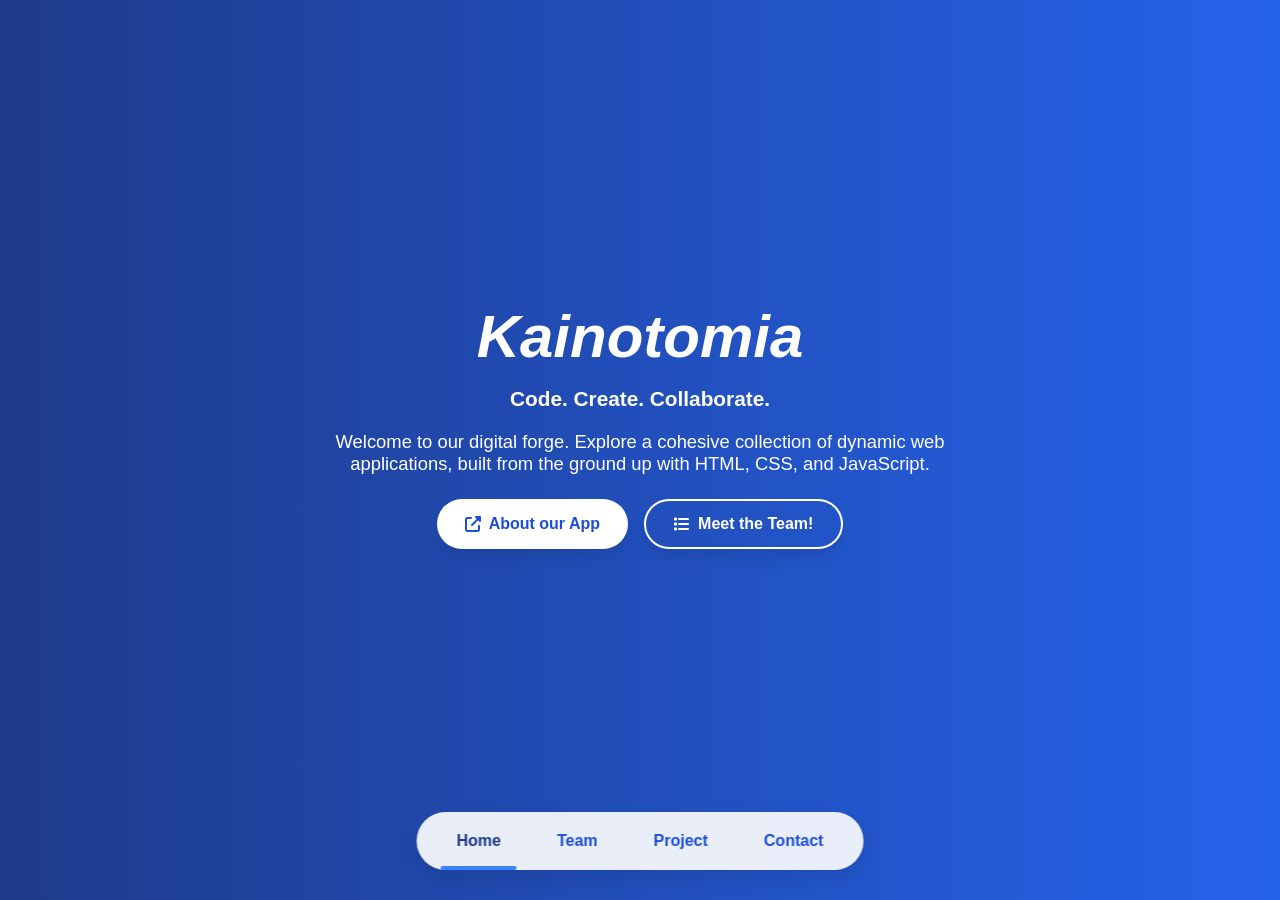
==== commit 44537c2a: "page responsiveness" ====
--- a/index.html
+++ b/index.html
@@ -3,201 +3,250 @@
 <head>
     <meta charset="UTF-8">
     <meta name="viewport" content="width=device-width, initial-scale=1.0">
-    <title>Currency Converter API - Team Portfolio</title>
-    <link rel="stylesheet" href="https://cdnjs.cloudflare.com/ajax/libs/font-awesome/6.4.0/css/all.min.css">
     <link rel="stylesheet" href="src/portfolio.css">
+    <link rel="stylesheet"href="https://cdnjs.cloudflare.com/ajax/libs/font-awesome/6.4.0/css/all.min.css" />
     <script src="src/portfolio.js" defer></script>
+    <title>Group 4 Project</title>
 </head>
 <body>
-    <nav class="nav">
-      <div class="nav-indicator"></div>
-      <a href="#about" class="nav-link active">Home</a>
-      <a href="#team" class="nav-link">Team</a>
-      <a href="#features" class="nav-link">Project</a>
-      <a href="#contact" class="nav-link">Contact</a>
+    <!-- Navigation -->
+    <nav class="nav" role="navigation" aria-label="Main navigation">
+        <div class="nav-indicator" aria-hidden="true"></div>
+        <a href="#about" class="nav-link active">Home</a>
+        <a href="#team" class="nav-link">Team</a>
+        <a href="#project" class="nav-link">Project</a>
+        <a href="#contact" class="nav-link">Contact</a>
     </nav>
 
-    <div class="horizontal-scroll">
-      <section id="about" class="section about-section">
+    <main class="horizontal-scroll" role="main">
+        
+        <!-- Hero Section -->
+        <section id="about" class="section about-section" aria-labelledby="home-heading">
         <div class="container fade-in">
-          <h1 class="title"><i>Kainotomia</i></h1>
-          <p class="subtitle">Code. Create. Collaborate.</p>
-          <p class="description">Welcome to our digital forge. Explore a cohesive collection of dynamic web applications, built from the ground up with HTML, CSS, and JavaScript.</p>
-          <div class="button-group">
-            <a href="#features" class="btn btn-primary">
-              <i class="fas fa-external-link-alt"></i> About our App
+            <h1 id="home-heading" class="title"><i>Kainotomia</i></h1>
+            <p class="subtitle">Code. Create. Collaborate.</p>
+
+            <p class="description">
+            Welcome to our digital forge. Explore a cohesive collection of dynamic web applications, built from the ground up with HTML, CSS, and JavaScript.
+            </p>
+
+            <div class="button-group" role="group" aria-label="Primary actions">
+            <a href="#project" class="btn btn-primary">
+                <i class="fas fa-external-link-alt" aria-hidden="true"></i>
+                <span>About our App</span>
             </a>
+
             <a href="#team" class="btn btn-secondary">
-              <i class="fas fa-list"></i> Meet the Team!
+                <i class="fas fa-list" aria-hidden="true"></i>
+                <span>Meet the Team!</span>
             </a>
-          </div>
+            </div>
         </div>
-        <div class="scroll-indicator">
-          <i class="fas fa-chevron-right"></i>
-        </div>
-      </section>
-
-      <section id="team" class="section team-section">
-        <div class="container fade-in">
-          <h2 class="section-title">Meet Our Team</h2>
-          <div class="team-grid">
-              <div class="team-card">
-                  <div class="card-header blue-gradient">
-                      <img src="assets/alvarez.jpg" alt="Lavieen Alvarez" class="member-photo">
-                  </div>
-                  <div class="card-content">
-                      <h3 class="member-name">Lavieen Alvarez</h3>
-                      <p class="member-role">Project Lead & UI Developer</p>
-                      <p class="member-description">Oversaw project development and coordinated team workflow to ensure timely delivery while designing intuitive user interfaces.</p>
-                      <div class="social-links">
-                          <a href="https://www.linkedin.com/in/lavieen-alvarez/" target="_blank" class="social-link"><i class="fab fa-linkedin"></i></a>
-                          <a href="https://github.com/trbyte" target="_blank" class="social-link"><i class="fab fa-github"></i></a>
-                          </div>
-                  </div>
-              </div>
-
-              <div class="team-card">
-                  <div class="card-header green-gradient">
-                      <img src="assets/cabase.jpg" alt="Alexia Sheen Cabase" class="member-photo">
-                  </div>
-                  <div class="card-content">
-                      <h3 class="member-name">Alexia Sheen Cabase</h3>
-                      <p class="member-role">Backend Developer</p>
-                      <p class="member-description">Implemented application logic, currency exchange algorithms, and secure database integration.</p>
-                      <div class="social-links">
-                          <a href="https://www.linkedin.com/in/alexia-sheen-cabase-136a762b5" target="_blank" class="social-link"><i class="fab fa-linkedin"></i></a>
-                          <a href="https://github.com/Lex0411" target="_blank" class="social-link"><i class="fab fa-github"></i></a>
-                          </div>
-                  </div>
-              </div>
-
-              <div class="team-card">
-                  <div class="card-header purple-gradient">
-                      <img src="assets/valeroso.png" alt="Jesriel Valeroso" class="member-photo">
-                  </div>
-                  <div class="card-content">
-                      <h3 class="member-name">Jesriel Valeroso</h3>
-                      <p class="member-role">Frontend Developer</p>
-                      <p class="member-description">Designed and developed intuitive interfaces for seamless user interaction and experience.</p>
-                      <div class="social-links">
-                          <a href="https://linkedin.com/in/jesriel-valeroso" target="_blank" class="social-link"><i class="fab fa-linkedin"></i></a>
-                          <a href="https://github.com/jesriel-valeroso" target="_blank" class="social-link"><i class="fab fa-github"></i></a>
-                          </div>
-                  </div>
-              </div>
-
-              <div class="team-card">
-                  <div class="card-header red-gradient">
-                      <img src="assets/berdon.jpg" alt="Rheciel Ann Berdon" class="member-photo">
-                  </div>
-                  <div class="card-content">
-                      <h3 class="member-name">Rheciel Ann Berdon</h3>
-                      <p class="member-role">QA Tester & Documentation</p>
-                      <p class="member-description">Responsible for project documentation, quality testing, and ensuring our application is user-ready.</p>
-                      <div class="social-links">
-                          <a href="https://linkedin.com/in/rheciel-berdon" target="_blank" class="social-link"><i class="fab fa-linkedin"></i></a>
-                          <a href="https://github.com/rheciel14" target="_blank" class="social-link"><i class="fab fa-github"></i></a>
-                          </div>
-                  </div>
-              </div>
-          </div>
-        </div>
-      </section>
-
-      <section id="features" class="section features-section">
-        <div class="container fade-in">
-          <h2 class="section-title">Project</h2>
-          <p class="section-description">Powering your global transactions with precision and ease. Our converter integrates cutting-edge technology for accurate and reliable currency calculations.</p>
-          
-          <div class="features-grid">
-            <div class="feature-card">
-              <div class="feature-header">
-                <div class="feature-icon blue-bg">
-                  <i class="fas fa-chart-line"></i>
-                </div>
-                <h3 class="feature-title">Real-Time Exchange Rates</h3>
-              </div>
-              <p class="feature-description">The application retrieves up-to-date exchange rate data through a reliable public API.</p>
-            </div>
-            
-            <div class="feature-card">
-              <div class="feature-header">
-                <div class="feature-icon green-bg">
-                  <i class="fas fa-coins"></i>
-                </div>
-                <h3 class="feature-title">Multi-Currency Support</h3>
-              </div>
-              <p class="feature-description">Users can convert between a wide range of international currencies.</p>
-            </div>
-            
-            <div class="feature-card">
-              <div class="feature-header">
-                <div class="feature-icon purple-bg">
-                  <i class="fas fa-exchange-alt"></i>
-                </div>
-                <h3 class="feature-title">Bidirectional Conversion</h3>
-              </div>
-              <p class="feature-description">Provides a convenient swap function to interchange the source and target currencies.</p>
-            </div>
-            
-            <div class="feature-card">
-              <div class="feature-header">
-                <div class="feature-icon red-bg">
-                  <i class="fas fa-mobile-alt"></i>
-                </div>
-                <h3 class="feature-title">Responsive Interface</h3>
-              </div>
-              <p class="feature-description">Ensures a seamless experience across different screen sizes and devices.</p>
-            </div>
-          </div>
-          
-          <div class="cta-section">
-            <a href="app.html" class="btn btn-primary">
-              <i class="fas fa-paper-plane"></i> Try our App!
-            </a>
-          </div>
-        </div>
-      </section>
-
-      <section id="contact" class="section contact-section">
-        <div class="container fade-in">
-          <h2 class="section-title">Get in Touch</h2>
-          <p class="section-description">For inquiries, collaborations, or further information about this project, please feel free to get in touch with us through the contact details provided below.</p>
-          
-          <div class="contact-grid">
-            <div class="contact-card">
-              <i class="fas fa-envelope"></i>
-              <h3 class="contact-title">Email Us</h3>
-              <p class="contact-info">kainotomia@gmail.com</p>
-            </div>
-            
-            <a href="https://github.com/trbyte/IT110-group-project" target="_blank" class="contact-card">
-              <i class="fas fa-file-alt"></i>
-              <h3 class="contact-title">Documentation</h3>
-              <p class="contact-info">View Our Code on Github.</p>
-            </a>
-            
-            <div class="contact-card">
-              <i class="fas fa-comments"></i>
-              <h3 class="contact-title">Support</h3>
-              <p class="contact-info">24/7 developer support</p>
-            </div>
-          </div>
-          
-          <div class="button-group">
-            <a href="mailto:kainotomia@gmail.com" class="btn btn-success">
-              <i class="fas fa-envelope"></i> Contact Us
-            </a>
-            <a href="#about" class="btn btn-outline">
-              <i class="fas fa-arrow-up"></i> Back to Home
-            </a>
-          </div>
-          
-          <div class="footer">
-            <p>&copy; Built with HTML, CSS and JavaScript.</p>
-          </div>
-        </div>
-      </section>
-    </div>
+        </section>
+
+        <!-- Team Section -->
+        <section id="team" class="section team-section" aria-labelledby="team-heading">
+            <div class="container fade-in">
+                <h2 id="team-heading" class="section-title">Meet Our Team</h2>
+
+                <div class="team-grid" role="list">
+                <!-- Member: Lavieen Alvarez -->
+                <article class="team-card" role="listitem" aria-label="Lavieen Alvarez — Project Lead & UI Developer">
+                    <div class="card-header blue-gradient" aria-hidden="true">
+                    <img src="assets/alvarez.jpg" alt="Portrait of Lavieen Alvarez" class="member-photo" />
+                    </div>
+
+                    <div class="card-content">
+                    <h3 class="member-name">Lavieen Alvarez</h3>
+                    <p class="member-role">Project Lead & UI Developer</p>
+                    <p class="member-description">
+                        Oversaw project development and coordinated team workflow to ensure timely delivery while designing intuitive user interfaces.
+                    </p>
+
+                    <div class="social-links" aria-label="Lavieen's links">
+                        <a class="social-link" href="https://www.linkedin.com/in/lavieen-alvarez/" target="_blank" rel="noopener noreferrer" aria-label="Lavieen on LinkedIn">
+                        <i class="fab fa-linkedin" aria-hidden="true"></i>
+                        </a>
+                        <a class="social-link" href="https://github.com/trbyte" target="_blank" rel="noopener noreferrer" aria-label="Lavieen on GitHub">
+                        <i class="fab fa-github" aria-hidden="true"></i>
+                        </a>
+                    </div>
+                    </div>
+                </article>
+
+                <!-- Member: Alexia Sheen Cabase -->
+                <article class="team-card" role="listitem" aria-label="Alexia Sheen Cabase — Backend Developer">
+                    <div class="card-header green-gradient" aria-hidden="true">
+                    <img src="assets/cabase.jpg" alt="Portrait of Alexia Sheen Cabase" class="member-photo" />
+                    </div>
+
+                    <div class="card-content">
+                    <h3 class="member-name">Alexia Sheen Cabase</h3>
+                    <p class="member-role">Backend Developer</p>
+                    <p class="member-description">
+                        Implemented application logic, currency exchange algorithms, and secure database integration.
+                    </p>
+
+                    <div class="social-links" aria-label="Alexia's links">
+                        <a class="social-link" href="https://www.linkedin.com/in/alexia-sheen-cabase-136a762b5" target="_blank" rel="noopener noreferrer" aria-label="Alexia on LinkedIn">
+                        <i class="fab fa-linkedin" aria-hidden="true"></i>
+                        </a>
+                        <a class="social-link" href="https://github.com/Lex0411" target="_blank" rel="noopener noreferrer" aria-label="Alexia on GitHub">
+                        <i class="fab fa-github" aria-hidden="true"></i>
+                        </a>
+                    </div>
+                    </div>
+                </article>
+
+                <!-- Member: Jesriel Valeroso -->
+                <article class="team-card" role="listitem" aria-label="Jesriel Valeroso — Frontend Developer">
+                    <div class="card-header purple-gradient" aria-hidden="true">
+                    <img src="assets/valeroso.png" alt="Portrait of Jesriel Valeroso" class="member-photo" />
+                    </div>
+
+                    <div class="card-content">
+                    <h3 class="member-name">Jesriel Valeroso</h3>
+                    <p class="member-role">Frontend Developer</p>
+                    <p class="member-description">
+                        Designed and developed intuitive interfaces for seamless user interaction and experience.
+                    </p>
+
+                    <div class="social-links" aria-label="Jesriel's links">
+                        <a class="social-link" href="https://www.linkedin.com/in/jesriel-valeroso-9165802b6" target="_blank" rel="noopener noreferrer" aria-label="Jesriel on LinkedIn">
+                        <i class="fab fa-linkedin" aria-hidden="true"></i>
+                        </a>
+                        <a class="social-link" href="https://github.com/jesrielvaleroso43" target="_blank" rel="noopener noreferrer" aria-label="Jesriel on GitHub">
+                        <i class="fab fa-github" aria-hidden="true"></i>
+                        </a>
+                    </div>
+                    </div>
+                </article>
+
+                <!-- Member: Rheciel Ann Berdon -->
+                <article class="team-card" role="listitem" aria-label="Rheciel Ann Berdon — QA Tester & Documentation">
+                    <div class="card-header red-gradient" aria-hidden="true">
+                    <img src="assets/berdon.jpg" alt="Portrait of Rheciel Ann Berdon" class="member-photo" />
+                    </div>
+
+                    <div class="card-content">
+                    <h3 class="member-name">Rheciel Ann Berdon</h3>
+                    <p class="member-role">QA Tester & Documentation</p>
+                    <p class="member-description">
+                        Responsible for project documentation, quality testing, and ensuring our application is user-ready.
+                    </p>
+
+                    <div class="social-links" aria-label="Rheciel's links">
+                        <a class="social-link" href="https://linkedin.com/in/rheciel-berdon" target="_blank" rel="noopener noreferrer" aria-label="Rheciel on LinkedIn">
+                        <i class="fab fa-linkedin" aria-hidden="true"></i>
+                        </a>
+                        <a class="social-link" href="https://github.com/rhecielarreza14-sudo" target="_blank" rel="noopener noreferrer" aria-label="Rheciel on GitHub">
+                        <i class="fab fa-github" aria-hidden="true"></i>
+                        </a>
+                    </div>
+                    </div>
+                </article>
+                </div>
+            </div>
+        </section>
+
+        <!-- Project Section -->
+        <section id="project" class="section features-section" aria-labelledby="project-heading">
+            <div class="container fade-in">
+                <h2 id="project-heading" class="section-title">Project</h2>
+
+                <p class="section-description">
+                Powering your global transactions with precision and ease. Our converter integrates cutting-edge technology for accurate and reliable currency calculations.
+                </p>
+
+                <div class="features-grid">
+                <article class="feature-card">
+                    <div class="feature-header">
+                    <div class="feature-icon blue-bg" aria-hidden="true"><i class="fas fa-chart-line"></i></div>
+                    <h3 class="feature-title">Real-Time Exchange Rates</h3>
+                    </div>
+                    <p class="feature-description">The application retrieves up-to-date exchange rate data through a reliable public API.</p>
+                </article>
+
+                <article class="feature-card">
+                    <div class="feature-header">
+                    <div class="feature-icon green-bg" aria-hidden="true"><i class="fas fa-coins"></i></div>
+                    <h3 class="feature-title">Multi-Currency Support</h3>
+                    </div>
+                    <p class="feature-description">Users can convert between a wide range of international currencies.</p>
+                </article>
+
+                <article class="feature-card">
+                    <div class="feature-header">
+                    <div class="feature-icon purple-bg" aria-hidden="true"><i class="fas fa-exchange-alt"></i></div>
+                    <h3 class="feature-title">Bidirectional Conversion</h3>
+                    </div>
+                    <p class="feature-description">Provides a convenient swap function to interchange the source and target currencies.</p>
+                </article>
+
+                <article class="feature-card">
+                    <div class="feature-header">
+                    <div class="feature-icon red-bg" aria-hidden="true"><i class="fas fa-mobile-alt"></i></div>
+                    <h3 class="feature-title">Responsive Interface</h3>
+                    </div>
+                    <p class="feature-description">Ensures a seamless experience across different screen sizes and devices.</p>
+                </article>
+                </div>
+
+                <div class="cta-section">
+                <a class="btn btn-primary" href="app.html">
+                    <i class="fas fa-paper-plane" aria-hidden="true"></i>
+                    <span>Try our App!</span>
+                </a>
+                </div>
+            </div>
+        </section>
+
+        <!-- Contact Section -->
+        <section id="contact" class="section contact-section" aria-labelledby="contact-heading">
+            <div class="container fade-in">
+                <h2 id="contact-heading" class="section-title">Get in Touch</h2>
+
+                <p class="section-description">
+                For inquiries, collaborations, or further information about this project, please feel free to reach out through the contact details below.
+                </p>
+
+                <div class="contact-grid">
+                <div class="contact-card" role="article" aria-label="Email contact">
+                    <i class="fas fa-envelope" aria-hidden="true"></i>
+                    <h3 class="contact-title">Email Us</h3>
+                    <p class="contact-info">kainotomia@gmail.com</p>
+                </div>
+
+                <a class="contact-card" href="https://github.com/trbyte/IT110-group-project" target="_blank" rel="noopener noreferrer" role="article" aria-label="Project documentation">
+                    <i class="fas fa-file-alt" aria-hidden="true"></i>
+                    <h3 class="contact-title">Documentation</h3>
+                    <p class="contact-info">View Our Code on GitHub.</p>
+                </a>
+
+                <div class="contact-card" role="article" aria-label="Support">
+                    <i class="fas fa-comments" aria-hidden="true"></i>
+                    <h3 class="contact-title">Support</h3>
+                    <p class="contact-info">24/7 developer support</p>
+                </div>
+                </div>
+
+                <div class="button-group">
+                <a class="btn btn-success" href="mailto:kainotomia@gmail.com">
+                    <i class="fas fa-envelope" aria-hidden="true"></i>
+                    <span>Contact Us</span>
+                </a>
+
+                <a class="btn btn-outline" href="#about">
+                    <i class="fas fa-arrow-up" aria-hidden="true"></i>
+                    <span>Back to Home</span>
+                </a>
+                </div>
+
+                <footer class="footer" role="contentinfo">
+                <p>&copy; Built with HTML, CSS, and JavaScript.</p>
+                </footer>
+            </div>
+        </section>
+    </main>
 </body>
-</html>
+</html>
--- a/src/portfolio.css
+++ b/src/portfolio.css
@@ -1,221 +1,215 @@
 :root {
-  --blue-100: #dbeafe;
-  --blue-500: #3b82f6;
-  --blue-600: #2563eb;
-  --blue-700: #1d4ed8;
-  --blue-900: #1e3a8a;
-  --green-100: #dcfce7;
-  --green-500: #10b981;
-  --green-600: #059669;
-  --green-700: #047857;
-  --purple-100: #f3e8ff;
-  --purple-500: #8b5cf6;
-  --purple-600: #7c3aed;
-  --purple-700: #6d28d9;
-  --red-100: #fee2e2;
-  --red-500: #ef4444;
-  --red-600: #dc2626;
-  --red-700: #b91c1c;
-  --gray-50: #f9fafb;
-  --gray-100: #f3f4f6;
-  --gray-200: #e5e7eb;
-  --gray-600: #4b5563;
-  --gray-700: #374151;
-  --gray-800: #1f2937;
-  --gray-900: #111827;
-  --white: #ffffff;
-}
-
+    --blue-100: #dbeafe;
+    --blue-500: #3b82f6;
+    --blue-600: #2563eb;
+    --blue-700: #1d4ed8;
+    --blue-900: #1e3a8a;
+    --green-100: #dcfce7;
+    --green-500: #10b981;
+    --green-600: #059669;
+    --green-700: #047857;
+    --purple-100: #f3e8ff;
+    --purple-500: #8b5cf6;
+    --purple-600: #7c3aed;
+    --purple-700: #6d28d9;
+    --red-100: #fee2e2;
+    --red-500: #ef4444;
+    --red-600: #dc2626;
+    --red-700: #b91c1c;
+    --gray-50: #f9fafb;
+    --gray-100: #f3f4f6;
+    --gray-200: #e5e7eb;
+    --gray-400: #9ca3af;
+    --gray-600: #4b5563;
+    --gray-700: #374151;
+    --gray-800: #1f2937;
+    --gray-900: #111827;
+    --white: #ffffff;
+}
+
+/* Global Styles */
 * {
-  margin: 0;
-  padding: 0;
-  box-sizing: border-box;
-}
-
-html {
-  scroll-behavior: smooth;
-}
-
-body {
-  font-family: 'Segoe UI', Tahoma, Geneva, Verdana, sans-serif;
-  background-color: var(--gray-50);
-  color: var(--gray-800);
-  overflow: hidden;
+    margin: 0;
+    padding: 0;
+    box-sizing: border-box;
+}
+
+html, body {
+    scroll-behavior: smooth;
+    font-family: 'Segoe UI', Tahoma, Geneva, Verdana, sans-serif;
+    background-color: var(--gray-50);
+    color: var(--gray-800);
+    overflow: hidden;
 }
 
 /* Navigation */
 .nav {
-  position: fixed;
-  left: 50%;
-  top: auto;
-  bottom: 30px;
-  transform: translateX(-50%);
-  background-color: rgba(255, 255, 255, 0.9);
-  backdrop-filter: blur(4px);
-  box-shadow: 0 10px 15px -3px rgba(0, 0, 0, 0.1);
-  border-radius: 9999px;
-  padding: 12px 24px;
-  display: flex;
-  justify-content: center;
-  gap: 24px;
-  z-index: 50;
+    position: fixed;
+    left: 50%;
+    bottom: 30px;
+    transform: translateX(-50%);
+    background-color: rgba(255, 255, 255, 0.9);
+    backdrop-filter: blur(6px);
+    box-shadow: 0 8px 20px rgba(0, 0, 0, 0.1);
+    border-radius: 30px;
+    padding: 12px 24px;
+    display: flex;
+    justify-content: center;
+    gap: 24px;
+    z-index: 50;
+    /* position: relative; */
 }
 
 .nav-indicator {
-  position: absolute;
-  bottom: 0;
-  left: 0;
-  height: 4px;
-  background-color: var(--blue-500);
-  transition: all 0.3s ease;
-  border-radius: 2px;
-}
+    position: absolute;
+    bottom: 0;
+    left: 0;
+    height: 4px;
+    background-color: var(--blue-500);
+    transition: all 0.3s ease;
+    border-radius: 2px;
+}
+
 
 .nav-link {
-  color: var(--blue-700);
-  font-weight: 600;
-  text-decoration: none;
-  padding: 8px 16px;
-  position: relative;
-  transition: color 0.3s;
-}
-
-.nav-link:hover {
-  color: var(--blue-900);
-}
-
-.nav-link.active {
-  color: var(--blue-900);
-}
-
-/* Horizontal Scroll Container */
+    color: var(--blue-700);
+    font-weight: 600;
+    text-decoration: none;
+    padding: 8px 16px;
+    transition: color 0.3s;
+}
+
+.nav-link:hover, .nav-link.active {
+    color: var(--blue-900);
+}
+
+/* Horizontal Scroll */
 .horizontal-scroll {
-  width: 100vw;
-  height: 100vh;
-  overflow-x: auto;
-  overflow-y: hidden;
-  scroll-snap-type: x mandatory;
-  display: flex;
-  scrollbar-width: thin;
-  scrollbar-color: var(--blue-500) var(--gray-100);
+    width: 100vw;
+    height: 100vh;
+    display: flex;
+    overflow-x: auto;
+    overflow-y: hidden;
+    scroll-snap-type: x mandatory;
+    scroll-behavior: smooth;
+    scrollbar-width: thin;
+    scrollbar-color: var(--blue-500) var(--gray-100);
 }
 
 .horizontal-scroll::-webkit-scrollbar {
-  height: 8px;
-}
+    height: 8px;
+} 
 
 .horizontal-scroll::-webkit-scrollbar-track {
-  background: var(--gray-100);
-  border-radius: 10px;
-}
+    background: var(--gray-100);
+    border-radius: 10px;
+} 
 
 .horizontal-scroll::-webkit-scrollbar-thumb {
-  background: var(--blue-500);
-  border-radius: 10px;
+    background: var(--blue-500);
+    border-radius: 10px;
 }
 
 /* Sections */
 .section {
-  width: 100vw;
-  height: 100vh;
-  flex-shrink: 0;
-  scroll-snap-align: start;
-  display: flex;
-  flex-direction: column;
-  justify-content: center;
-  align-items: center;
-  padding: 40px;
-  position: relative;
+    width: 100vw;
+    height: 100vh;
+    flex-shrink: 0;
+    scroll-snap-align: start;
+    display: flex;
+    flex-direction: column;
+    justify-content: center;
+    align-items: center;
+    padding: 40px;
+    position: relative;
 }
 
 .container {
-  max-width: 1200px;
-  width: 100%;
+    max-width: 1200px;
+    width: 100%;
 }
 
 /* About Section */
 .about-section {
-  background: linear-gradient(to right, var(--blue-900), var(--blue-600));
-  color: var(--white);
-  text-align: center;
-}
-
-.about-section .container { 
-  margin-top: -50px;
+    background: linear-gradient(to right, var(--blue-900), var(--blue-600));
+    color: var(--white);
+    text-align: center;
+}
+
+.about-section .container {
+    margin-top: -50px
 }
 
 .title {
-  font-size: 3.75rem;
-  font-weight: 700;
-  margin-bottom: 1rem; 
+    font-size: 3.75rem;
+    font-weight: 700;
+    margin-bottom: 1rem;
 }
 
 .subtitle {
-  font-size: 1.30rem;
-  font-weight: 700;
-  margin-bottom: 1.25rem; 
+    font-size: 1.3rem;
+    font-weight: 700;
+    margin-bottom: 1.25rem;
 }
 
 .description {
-  font-size: 1.15rem;
-  margin-bottom: 1.5rem;
-  max-width: 700px;
-  margin-left: auto;
-  margin-right: auto;
+    font-size: 1.15rem;
+    margin-bottom: 1.5rem;
+    max-width: 700px;
+    margin-inline: auto;
 }
 
 .button-group {
-  display: flex;
-  flex-direction: row;
-  gap: 16px;
-  justify-content: center;
-  margin-top: 0.625rem; 
+    display: flex;
+    gap: 16px;
+    justify-content: center;
+    margin-top: 0.625rem;
 }
 
 .btn {
-  display: inline-flex;
-  align-items: center;
-  justify-content: center;
-  padding: 16px 32px;
-  border-radius: 9999px;
-  font-weight: 600;
-  text-decoration: none;
-  transition: all 0.3s;
-  box-shadow: 0 10px 15px -3px rgba(0, 0, 0, 0.1);
+    display: inline-flex;
+    align-items: center;
+    justify-content: center;
+    padding: 14px 28px;
+    border-radius: 30px;
+    font-weight: 600;
+    text-decoration: none;
+    transition: all 0.3s ease;
+    box-shadow: 0 10px 15px -3px rgba(0, 0, 0, 0.1);
 }
 
 .btn i {
-  margin-right: 8px;
+    margin-right: 8px;
 }
 
 .btn-primary {
-  background-color: var(--white);
-  color: var(--blue-700);
+    background-color: var(--white);
+    color: var(--blue-700);
 }
 
 .btn-primary:hover {
-  background-color: var(--gray-100);
-  box-shadow: 0 20px 25px -5px rgba(0, 0, 0, 0.1);
+    background-color: var(--gray-100);
+    transform: translateY(-3px);
 }
 
 .btn-secondary {
-  border: 2px solid var(--white);
-  color: var(--white);
+    border: 2px solid var(--white);
+    color: var(--white);
 }
 
 .btn-secondary:hover {
-  background-color: var(--white);
-  color: var(--blue-700);
+    background-color: var(--white);
+    color: var(--blue-700);
 }
 
 .btn-success {
-  background-color: var(--green-600);
-  color: var(--white);
+    background-color: var(--green-600);
+    color: var(--white);
 }
 
 .btn-success:hover {
-  background-color: var(--green-700);
-  box-shadow: 0 20px 25px -5px rgba(0, 0, 0, 0.1);
+    background-color: var(--green-700);
+    box-shadow: 0 20px 25px -5px rgba(0, 0, 0, 0.1);
 }
 
 .btn-outline {
@@ -224,200 +218,156 @@
 }
 
 .btn-outline:hover {
-  background-color: var(--white);
-  color: var(--gray-900);
-}
-
-.scroll-indicator {
-  position: absolute;
-  bottom: 40px;
-  left: 50%;
-  transform: translateX(-50%);
-  animation: bounce 2s infinite;
-}
-
-.scroll-indicator i {
-  color: var(--white);
-  font-size: 1.5rem;
-}
-
-@keyframes bounce {
-  0%, 20%, 50%, 80%, 100% {
-    transform: translateX(-50%) translateY(0);
-  }
-  40% {
-    transform: translateX(-50%) translateY(-10px);
-  }
-  60% {
-    transform: translateX(-50%) translateY(-5px);
-  }
+    background-color: var(--white);
+    color: var(--gray-900);
 }
 
 /* Team Section */
 .team-section {
-  background: linear-gradient(to bottom right, var(--gray-100), var(--gray-200));
-}
-
-.team-section .container {
+    background: linear-gradient(to bottom right, var(--gray-100), var(--gray-200));
+}
+
+.team-section .container{
   margin-top: -50px;
 }
 
 .section-title {
-  font-size: 2.25rem;
-  font-weight: 700;
-  text-align: center;
-  margin-bottom: 24px;
+    font-size: 2.25rem;
+    font-weight: 700;
+    text-align: center;
+    margin-bottom: 24px;
 }
 
 .team-grid {
-  display: grid;
-  gap: 32px;
-  grid-template-columns: repeat(auto-fit, minmax(280px, 1fr));
-  margin-top: 40px;
+    display: grid;
+    gap: 32px;
+    grid-template-columns: repeat(auto-fit, minmax(280px, 1fr));
+    margin-top: 40px;
 }
 
 .team-card {
-  background-color: var(--white);
-  border-radius: 1rem;
-  box-shadow: 0 10px 15px -3px rgba(0, 0, 0, 0.1);
-  overflow: hidden;
-  transition: all 0.3s;
-  transform: translateY(0);
-  display: flex;
-  flex-direction: column;
-  height: 100%;
+    background-color: var(--white);
+    border-radius: 1rem;
+    box-shadow: 0 10px 15px -3px rgba(0, 0, 0, 0.1);
+    overflow: hidden;
+    transition: all 0.3s ease;
+    display: flex;
+    flex-direction: column;
 }
 
 .team-card:hover {
-  box-shadow: 0 25px 50px -12px rgba(0, 0, 0, 0.25);
-  transform: translateY(-8px);
+    transform: translateY(-8px);
+    box-shadow: 0 25px 50px -12px rgba(0, 0, 0, 0.25);
 }
 
 .card-header {
-  height: 12rem;
-  display: flex;
-  align-items: center;
-  justify-content: center;
-}
-
-.blue-gradient {
-  background: linear-gradient(to right, var(--blue-500), var(--blue-700));
-}
-
-.green-gradient {
-  background: linear-gradient(to right, var(--green-500), var(--green-700));
-}
-
-.purple-gradient {
-  background: linear-gradient(to right, var(--purple-500), var(--purple-700));
-}
-
-.red-gradient {
-  background: linear-gradient(to right, var(--red-500), var(--red-700));
-}
+    height: 12rem;
+    display: flex;
+    align-items: center;
+    justify-content: center;
+}
+
+.blue-gradient { background: linear-gradient(to right, var(--blue-500), var(--blue-700)); }
+.green-gradient { background: linear-gradient(to right, var(--green-500), var(--green-700)); }
+.purple-gradient { background: linear-gradient(to right, var(--purple-500), var(--purple-700)); }
+.red-gradient { background: linear-gradient(to right, var(--red-500), var(--red-700)); }
 
 .member-photo {
-  width: 150px; 
-  height: 150px;
-  border-radius: 50%; 
-  object-fit: cover; 
-  border: 4px solid var(--white); 
+    width: 150px;
+    height: 150px;
+    border-radius: 50%;
+    object-fit: cover;
+    border: 4px solid var(--white);
 }
 
 .card-content {
-  padding: 24px;
-  display: flex; 
-  flex-direction: column;
-  flex-grow: 1;
+    padding: 24px;
+    display: flex;
+    flex-direction: column;
+    flex-grow: 1;
 }
 
 .member-name {
-  font-size: 1.25rem;
-  font-weight: 700;
-  margin-bottom: 4px;
+    font-size: 1.25rem;
+    font-weight: 700;
+    margin-bottom: 4px;
 }
 
 .member-role {
-  color: var(--blue-600);
-  font-weight: 500;
-  margin-bottom: 12px;
+    color: var(--blue-600);
+    font-weight: 500;
+    margin-bottom: 12px;
 }
 
 .member-description {
-  color: var(--gray-600);
-  margin-bottom: 16px;
-  flex-grow: 1;
-  min-height: 4.5rem;
+    color: var(--gray-600);
+    margin-bottom: 16px;
+    flex-grow: 1;
 }
 
 .social-links {
-  display: flex;
-  gap: 12px;
-  margin-top: auto; 
-  padding-top: 16px; 
+    display: flex;
+    gap: 10px;
+    margin-top: auto;
 }
 
 .social-link {
-  color: var(--blue-500);
-  text-decoration: none;
-  font-size: 1.125rem;
+    color: var(--blue-500);
+    font-size: 1.125rem; 
+    text-decoration: none;
+    transition: color 0.3s;
 }
 
 .social-link:hover {
-  color: var(--blue-700);
+    color: var(--blue-700);
 }
 
 .social-links .fa-github {
-  color: var(--gray-700);
+    color: var(--gray-700);
 }
 
 .social-links .fa-github:hover {
-  color: var(--gray-900);
+    color: var(--gray-900);
 }
 
 .social-links .fa-linkedin {
-  color: var(--blue-500);
+    color: var(--blue-500);
 }
 
 .social-links .fa-linkedin:hover {
-  color: var(--blue-700);
-}
-
-/* Features Section */
+    color: var(--blue-700);
+}
+
+/* Project Section */
 .features-section {
-  background: linear-gradient(to bottom right, var(--gray-50), var(--blue-50));
-}
-
-#features .container {
-    margin-top: -40px;
+    background: linear-gradient(to bottom right, var(--gray-50), var(--blue-50));
 }
 
 .section-description {
-  font-size: 1.125rem;
-  text-align: center;
-  color: var(--gray-500);
-  margin-bottom: 50px;
-  max-width: 42rem;
-  margin-left: auto;
-  margin-right: auto;
+    font-size: 1.125rem;
+    text-align: center;
+    color: var(--gray-300);
+    margin: 0 auto 50px;
+    max-width: 42rem;
 }
 
 .features-grid {
-  display: grid;
-  gap: 32px;
-  grid-template-columns: repeat(1, 1fr);
+    display: grid;
+    gap: 32px;
+    grid-template-columns: repeat(auto-fit, minmax(320px, 1fr));
 }
 
 .feature-card {
-  background-color: var(--white);
-  padding: 16px;
-  border-radius: 1rem;
-  box-shadow: 0 10px 15px -3px rgba(0, 0, 0, 0.1);
-  transition: all 0.3s;
+    background-color: var(--white);
+    padding: 16px;
+    border-radius: 1rem;
+    box-shadow: 0 10px 15px -3px rgba(0, 0, 0, 0.1);
+    transition: all 0.3s ease;
 }
 
 .feature-card:hover {
-  box-shadow: 0 20px 25px -5px rgba(0, 0, 0, 0.1);
+    transform: translateY(-4px);
+    box-shadow: 0 20px 25px -5px rgba(0, 0, 0, 0.1);
 }
 
 .feature-header {
@@ -474,136 +424,150 @@
 }
 
 .cta-section {
-  margin-top: 50px;
-  text-align: center;
+    margin-top: 50px;
+    text-align: center;
 }
 
 .cta-section .btn-primary {
-  padding: 18px 40px;
-  font-size: 1.2rem;
-  background: linear-gradient(135deg, var(--blue-500), var(--blue-700));
-  color: var(--white);
-  border: none;
-  box-shadow: 0 8px 20px rgba(59, 130, 246, 0.3);
-  transition: all 0.3s ease;
-  font-weight: 700;
+    padding: 18px 40px;
+    font-size: 1.2rem;
+    background: linear-gradient(135deg, var(--blue-500), var(--blue-700));
+    color: var(--white);
+    border: none;
+    box-shadow: 0 8px 20px rgba(59, 130, 246, 0.3);
+    transition: all 0.3s ease;
+    font-weight: 700;
 }
 
 .cta-section .btn-primary:hover {
-  transform: translateY(-3px);
-  box-shadow: 0 12px 25px rgba(59, 130, 246, 0.4);
-  background: linear-gradient(135deg, var(--blue-600), var(--blue-700));
+    transform: translateY(-3px);
+    box-shadow: 0 12px 25px rgba(59, 130, 246, 0.4);
+    background: linear-gradient(135deg, var(--blue-600), var(--blue-700));
 }
 
 /* Contact Section */
 .contact-section {
-  background: linear-gradient(to right, var(--gray-900), var(--gray-700));
-  color: var(--white);
-  text-align: center;
-}
-
-.contact-section .container {
-  margin-top: -30px;
+    background: linear-gradient(to right, var(--gray-800), var(--gray-600));
+    color: var(--white);
+    text-align: center;
 }
 
 .contact-grid {
-  display: grid;
-  gap: 32px;
-  grid-template-columns: repeat(1, 1fr);
-  margin-bottom: 48px;
+    display: grid;
+    gap: 32px;
+    grid-template-columns: repeat(auto-fit, minmax(280px, 1fr));
+    margin-bottom: 48px;
 }
 
 .contact-card {
-  background-color: rgba(255, 255, 255, 0.1);
-  padding: 24px;
-  border-radius: 1rem;
-  backdrop-filter: blur(4px);
-  text-decoration: none;
-  color: inherit;
-  transition: all 0.3s ease;
-  display: block;
+    background-color: rgba(255, 255, 255, 0.1);
+    padding: 24px;
+    border-radius: 1rem;
+    backdrop-filter: blur(4px);
+    text-decoration: none;
+    color: inherit;
+    transition: all 0.3s ease;
 }
 
 .contact-card:hover {
-  background-color: rgba(255, 255, 255, 0.2);
-  transform: translateY(-2px);
-  box-shadow: 0 10px 25px -5px rgba(0, 0, 0, 0.2);
+    background-color: rgba(255, 255, 255, 0.2);
+    transform: translateY(-3px);
+    box-shadow: 0 10px 25px -5px rgba(0, 0, 0, 0.2);
 }
 
 .contact-card i {
-  font-size: 1.875rem;
-  margin-bottom: 16px;
+    font-size: 1.875rem;
+    margin-bottom: 16px;
 }
 
 .contact-card:nth-child(1) i {
-  color: var(--blue-500);
+    color: var(--blue-500);
 }
 
 .contact-card:nth-child(2) i {
-  color: var(--green-500);
+    color: var(--green-500);
 }
 
 .contact-card:nth-child(3) i {
-  color: var(--purple-500);
+    color: var(--purple-500);
 }
 
 .contact-title {
-  font-size: 1.25rem;
-  font-weight: 700;
-  margin-bottom: 8px;
+    font-size: 1.25rem;
+    font-weight: 700;
+    margin-bottom: 8px;
 }
 
 .contact-info {
-  color: var(--gray-200);
+    color: var(--gray-300);
 }
 
 .footer {
-  margin-top: 120px;
-  padding-top: 24px;
-  border-top: 1px solid var(--gray-600);
+    margin-top: 100px;
+    padding-top: 18px;
+    border-top: 1px solid var(--gray-600);
 }
 
 .footer p {
-  color: var(--gray-400);
-}
-
-/* Fade-in animation */
+    font-size: 13px;
+    color: var(--gray-400);
+}
+
+/* Animations */
 .fade-in {
-  opacity: 0;
-  transform: translateY(20px);
-  transition: opacity 0.6s ease, transform 0.6s ease;
+    opacity: 0;
+    transform: translateY(20px);
+    transition: opacity 0.6s ease, transform 0.6s ease;
 }
 
 .fade-in.visible {
-  opacity: 1;
-  transform: translateY(0);
-}
-
-/* Responsive Design */
+    opacity: 1;
+    transform: translateY(0);
+}
+
+/* Responsive */
 @media (min-width: 1024px) {
-  .team-grid {
-    grid-template-columns: repeat(4, 1fr);
-  }
-  
-  .title {
-    font-size: 3.75rem;
-  }
-  
-  .subtitle {
-    font-size: 1.5em;
-  }
-
-  .features-grid {
-    grid-template-columns: repeat(2, 1fr);
-  }
-  
-  .contact-grid {
-    grid-template-columns: repeat(3, 1fr);
-  }
-
-  .button-group {
-    margin-left: auto;
-    margin-right: auto;
-    max-width: fit-content;
-  }
+    .team-grid { grid-template-columns: repeat(4, 1fr); }
+    .features-grid { grid-template-columns: repeat(2, 1fr); }
+    .contact-grid { grid-template-columns: repeat(3, 1fr); }
+}
+
+@media (max-width: 768px) {
+    html, body {
+        overflow: hidden;
+        height: 100%;
+    }
+
+    .horizontal-scroll {
+        flex-direction: row;   
+        overflow-x: auto;      
+        overflow-y: hidden;    
+        height: 100%;          
+    }
+    
+  .section {
+        width: 100vw;          
+        height: 100%;          
+        display: flex;
+        flex-direction: column;
+        justify-content: flex-start; 
+        align-items: center;        
+        padding: 60px 20px 40px;
+        box-sizing: border-box;
+        overflow-y: auto;
+    }
+
+    .about-section {
+        justify-content: center; 
+        text-align: center;
+    }
+
+    .nav {
+        display: none;
+    }
+
+    .container {
+        max-width: 100%;
+        text-align: center;
+    }
 }
